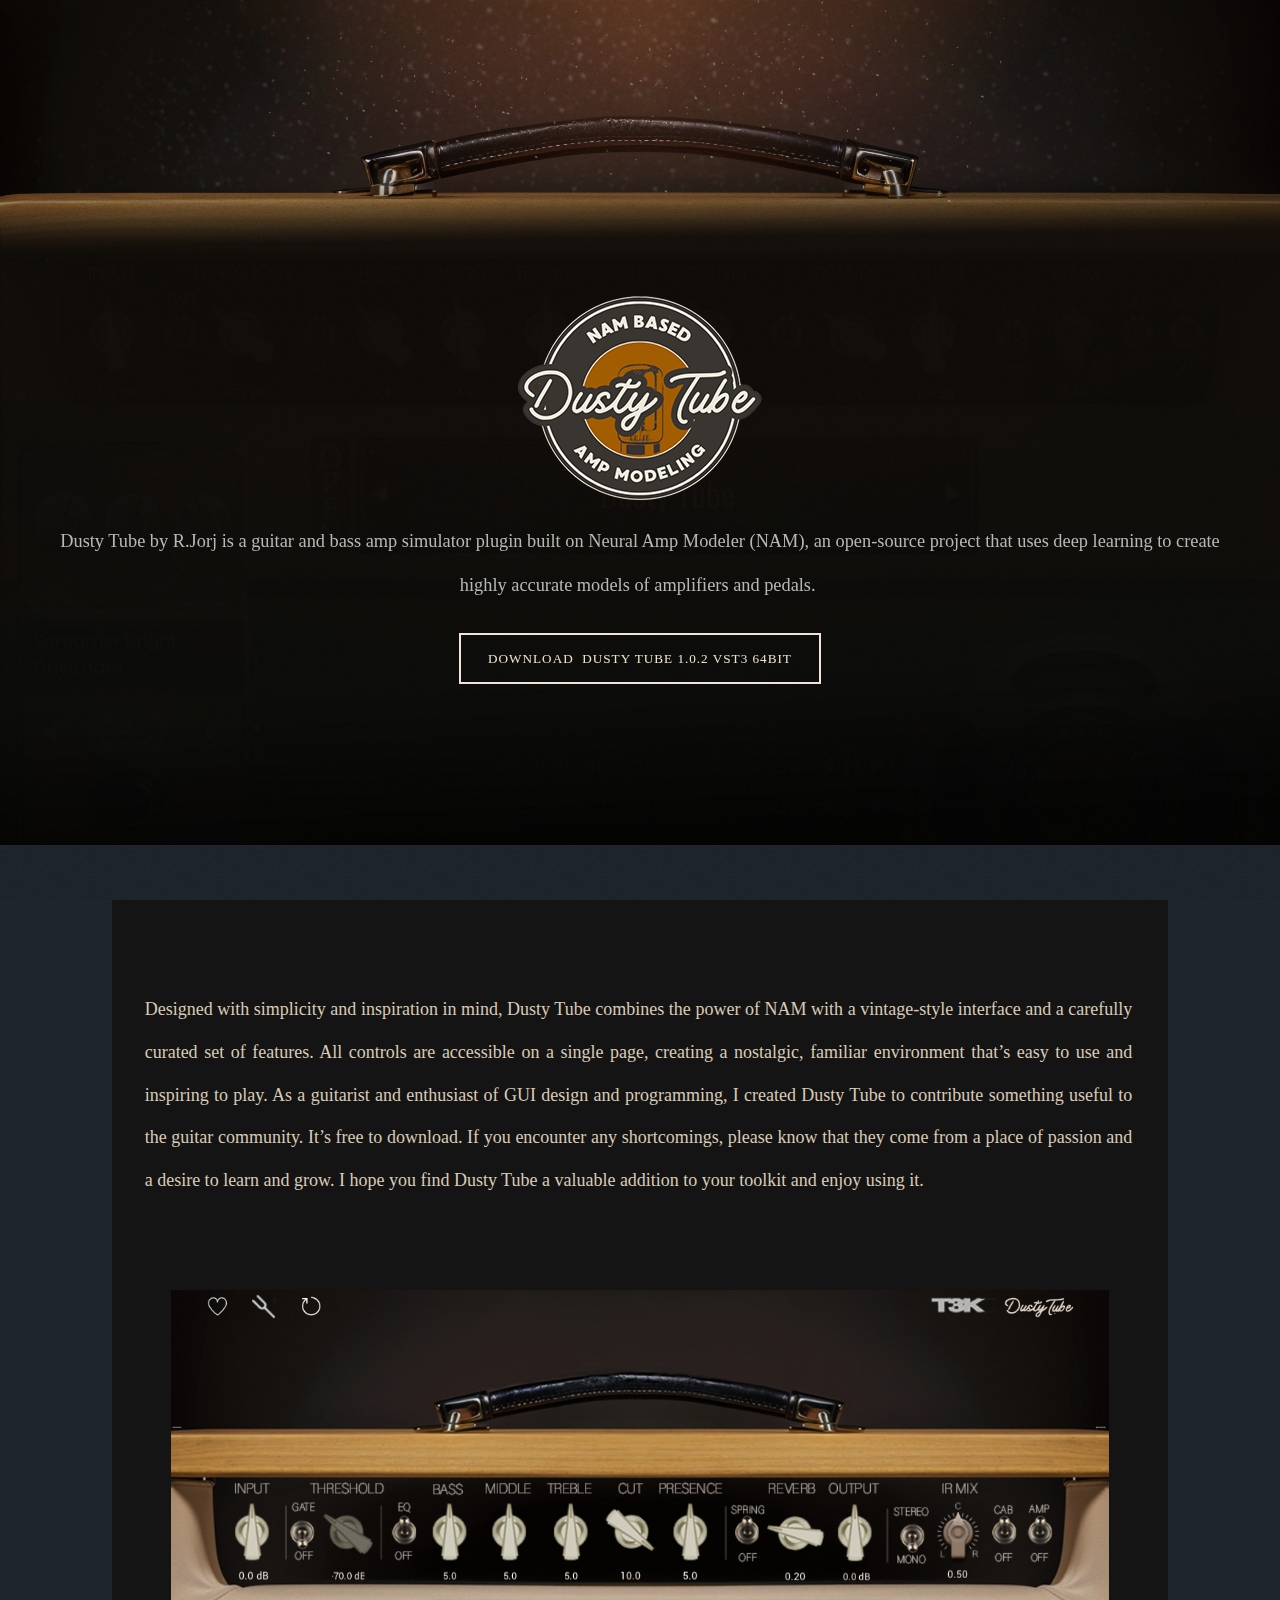
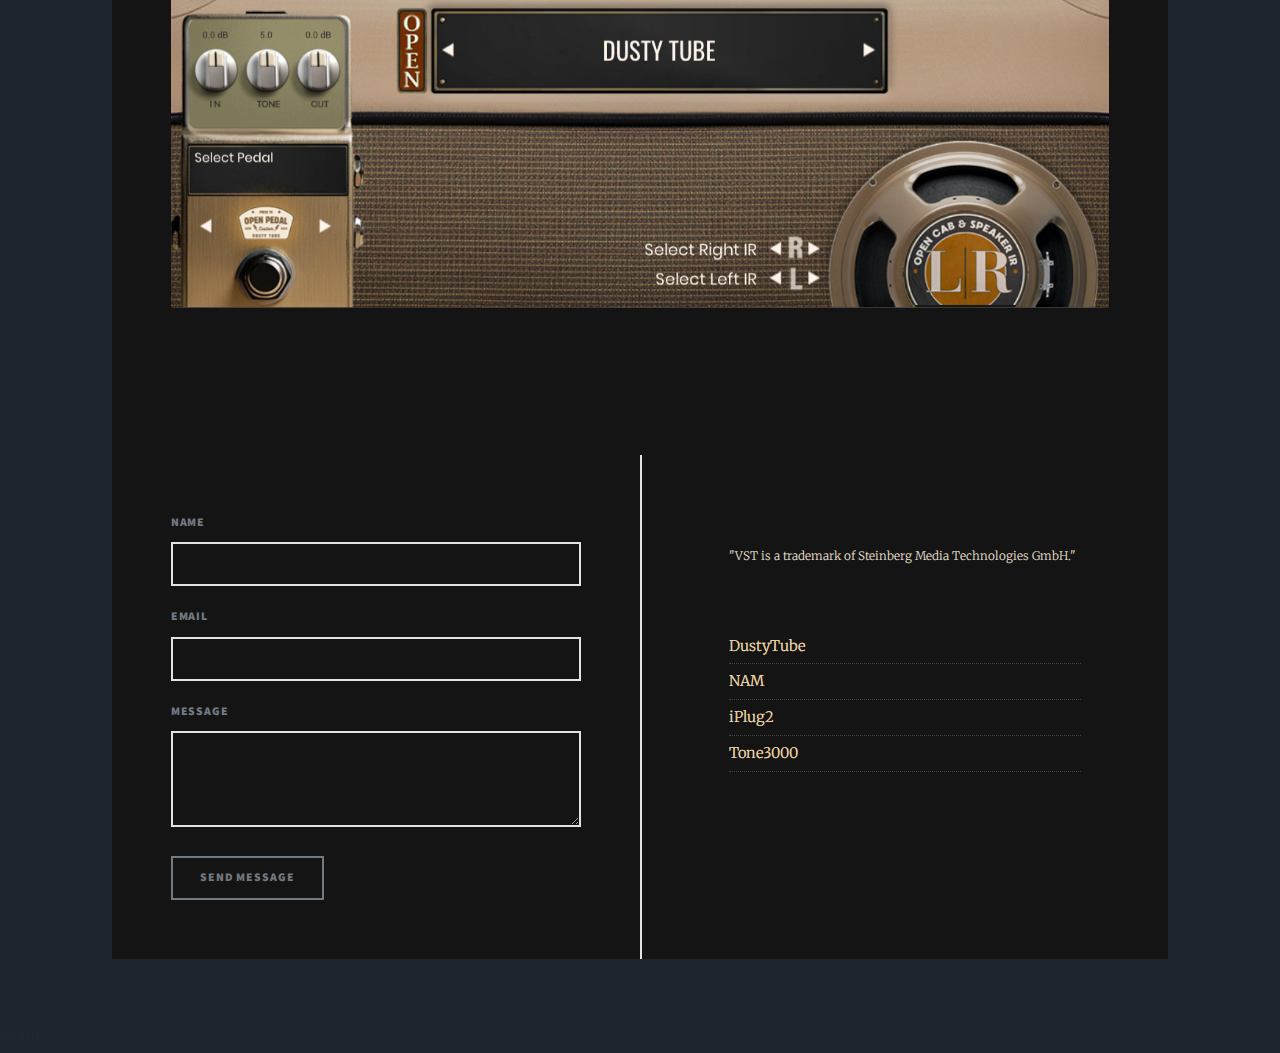
==== index.html @ 81ed1538 "Update index.html" ====
<!DOCTYPE HTML>
<!--

-->
<html>
	<head>
		<meta name="google-site-verification" content="SIA-Rv7tbS21BJ7qBrJNgnbswDQqy1Cfn2cBtKbOjzA" />
		<meta name="description" content="Dusty Tube - Free guitar amp simulator VST plugin based on Neural Amp Modeler">
<meta name="keywords" content="free vst plugin, guitar amp simulator, neural amp modeler, dusty tube">
    <meta http-equiv="X-UA-Compatible" content="IE=edge">
    <title>Dusty Tube</title>
    <meta charset="utf-8" />
		<meta name="viewport" content="width=device-width, initial-scale=1, user-scalable=no" />
		<link rel="stylesheet" href="assets/css/main.css" />
	<noscript><link rel="stylesheet" href="assets/css/noscript.css" />
	<link href="css/bootstrap-4.4.1.css" rel="stylesheet" type="text/css">
	</noscript>
	</head>
	<body class="is-preload">

		<!-- Wrapper -->
			<div id="wrapper" class="fade-in">

				<!-- Intro -->
			  
		      
	          
	          <div id="intro">
		        <img src="images/Dusty_Tube_Icon@0.5x.png" width="250" height="250" alt=""/>
		        <p>Dusty Tube by R.Jorj is a guitar and bass amp simulator plugin built on Neural Amp Modeler (NAM), an open-source project that uses deep learning to create highly accurate models of amplifiers and pedals.&nbsp;</p>
		        <p> <a href="https://dustyplugins.github.io/DustyTube/download/DustyTube_1.0.2_VST3_64bit.zip" class="button large">download&nbsp; Dusty tube  1.0.2 vst3 64bit</a></p>
		        <p>&nbsp;</p>
<ul class="actions">
	  <li></li>
			    </ul>
			  </div>

				<!-- Header -->
					<header id="header">
					  <p>&nbsp; </p>
					  <p>&nbsp;</p>
                    </header>

				<!-- Nav -->
				<!-- Main -->
			  <div id="main">

						<!-- Featured Post -->
				<article class="post featured">
				  <header class="major">
<p>Designed with simplicity and inspiration in mind, Dusty Tube combines the power of NAM with a vintage-style interface and a carefully curated set of features. All controls are accessible on a single page, creating a nostalgic, familiar environment that’s easy to use and inspiring to play. As a guitarist and enthusiast of GUI design and programming, I created Dusty Tube to contribute something useful to the guitar community. It’s free to download. If you encounter any shortcomings, please know that they come from a place of passion and a desire to learn and grow. I hope you find Dusty Tube a valuable addition to your toolkit and enjoy using it.&nbsp;</p>
<div class="row">
  <div class="col-lg-6"> </div>
  <div class="col-lg-6"></div>
</div>
				  </header>
<img src="images/dustydefualt.jpg" 
     alt="Dusty Tube Plugin GUI" 
     class="image main"
     onclick="return false;">
				  <ul class="actions special">
					<li></li>
				  </ul>
				</article>

						<!-- Posts -->
			    
				<!-- Footer -->
			  </div>

				<!-- Footer -->
					<footer id="footer">
						<section>
							<form method="post" action="https://formsubmit.co/dustytube.plugin@gmail.com
">
								  <!-- Hidden fields for FormSubmit -->
  								<input type="hidden" name="_next" value="https://dustyplugins.github.io/DustyTube/thank-you.html">
 								 <input type="hidden" name="_subject" value="New Dusty Tube Message">
  <!-- Your form fields -->
								<div class="fields">
									<div class="field">
										<label for="name">Name</label>
										 <input type="text" name="name" required>
									</div>
									<div class="field">
										<label for="email">Email</label>
										<input type="email" name="email" required>
									</div>
									<div class="field">
										<label for="message">Message</label>
										<textarea name="message"></textarea>
									</div>
								</div>
								<ul class="actions">
									<li><button type="submit">Send Message</button></li>
								</ul>
							</form>
						</section>
<section class="split contact">
	  <p>"VST is a trademark of Steinberg Media Technologies GmbH."</p>
	  <table width="200" border="1">
						    <tbody>
						      <tr> </tr>
						      <tr> </tr>
						      <tr> </tr>
						      <tr> </tr>
					        </tbody>
      </table>
						  <main></main>
						  <a href="https://dustyplugins.github.io/DustyTube/">DustyTube&nbsp;</a><a href="https://github.com/sdatkinson/NeuralAmpModelerPlugin.git">NAM&nbsp;</a><a href="https://github.com/iPlug2/iPlug2.git">iPlug2&nbsp;</a><a href="https://www.tone3000.com/">Tone3000&nbsp;</a>
<!-- 						  <section>"VST is a trademark of Steinberg Media Technologies GmbH." -->
<ul class="icons alt">
<!-- 	      <li><a href="#" class="icon brands alt fa-facebook-f"><span class="label">Facebook</span></a></li>
	      <li><a href="#" class="icon brands alt fa-instagram"><span class="label">Instagram</span></a></li> -->
<!-- 						      <li><a href="#" class="icon brands alt fa-github"><span class="label">GitHub</span></a></li> -->
					        </ul>
					      </section>
<!--					  </section>-->
              </footer>
<footer> </footer>

				<!-- Copyright -->
					<div id="copyright"> </div>

	</div>

		<!-- Scripts -->
			<script src="assets/js/jquery.min.js"></script>
			<script src="assets/js/jquery.scrollex.min.js"></script>
			<script src="assets/js/jquery.scrolly.min.js"></script>
			<script src="assets/js/browser.min.js"></script>
			<script src="assets/js/breakpoints.min.js"></script>
			<script src="assets/js/util.js"></script>
			<script src="assets/js/main.js"></script>

	</body>
</html>
---- assets/css/main.css ----
@import url(fontawesome-all.min.css);
@import url("https://fonts.googleapis.com/css?family=Merriweather:300,700,300italic,700italic|Source+Sans+Pro:900");


html, body, div, span, applet, object,
iframe, h1, h2, h3, h4, h5, h6, p, blockquote,
pre, a, abbr, acronym, address, big, cite,
code, del, dfn, em, img, ins, kbd, q, s, samp,
small, strike, strong, sub, sup, tt, var, b,
u, i, center, dl, dt, dd, ol, ul, li, fieldset,
form, label, legend, table, caption, tbody,
tfoot, thead, tr, th, td, article, aside,
canvas, details, embed, figure, figcaption,
footer, header, hgroup, menu, nav, output, ruby,
section, summary, time, mark, audio, video {
    margin: 0;
    padding-top: 0px;
    padding-right: 0px;
    padding-left: 0px;
    padding-bottom: 0px;
    border: 0;
    font-size: 100%;
    font: inherit;
    vertical-align: baseline;
}

article, aside, details, figcaption, figure,
footer, header, hgroup, menu, nav, section {
	display: block;}

body {
	line-height: 1;
}

ol, ul {
	list-style: none;
}

blockquote, q {
	quotes: none;
}

	blockquote:before, blockquote:after, q:before, q:after {
		content: '';
		content: none;
	}

table {
	border-collapse: collapse;
	border-spacing: 0;
}

body {
	-webkit-text-size-adjust: none;
}

mark {
	background-color: transparent;
	color: inherit;
}

input::-moz-focus-inner {
	border: 0;
	padding: 0;
}

input, select, textarea {
	-moz-appearance: none;
	-webkit-appearance: none;
	-ms-appearance: none;
	appearance: none;
}

/* Basic */

	@-ms-viewport {
		width: device-width;
	}

	body {
		-ms-overflow-style: scrollbar;
	}

	@media screen and (max-width: 480px) {

	}

	html {
		box-sizing: border-box;
	}

	*, *:before, *:after {
		box-sizing: inherit;
	}

	body {
		background-color: #1e252d;
	}

		body.is-preload *, body.is-preload *:before, body.is-preload *:after {
			-moz-animation: none !important;
			-webkit-animation: none !important;
			-ms-animation: none !important;
			animation: none !important;
			-moz-transition: none !important;
			-webkit-transition: none !important;
			-ms-transition: none !important;
			transition: none !important;
		}

/* Type */

	html {
		font-size: 16pt;
	}

		@media screen and (max-width: 1680px) {

			html {
				font-size: 12pt;
			}

		}

		@media screen and (max-width: 1280px) {

			html {
				font-size: 11pt;
			}

		}

		@media screen and (max-width: 360px) {

			html {
				font-size: 10pt;
			}

		}

	body {
		color: #212931;
	}

	body, input, select, textarea {
		font-family: "Merriweather", Georgia, serif;
		font-weight: 300;
		font-size: 1rem;
		line-height: 2.375;
	}

	a {
		-moz-transition: color 0.2s ease-in-out, background-color 0.2s ease-in-out, border-color 0.2s ease-in-out, box-shadow 0.2s ease-in-out;
		-webkit-transition: color 0.2s ease-in-out, background-color 0.2s ease-in-out, border-color 0.2s ease-in-out, box-shadow 0.2s ease-in-out;
		-ms-transition: color 0.2s ease-in-out, background-color 0.2s ease-in-out, border-color 0.2s ease-in-out, box-shadow 0.2s ease-in-out;
		transition: color 0.2s ease-in-out, background-color 0.2s ease-in-out, border-color 0.2s ease-in-out, box-shadow 0.2s ease-in-out;
		border-bottom: dotted 1px;
		text-decoration: none;
	}

		a:hover {
			border-bottom-color: transparent;
		}

	strong, b {
		font-weight: 600;
	}

	em, i {
		font-style: italic;
	}

	p {
    text-align: justify;
    margin: 0 0 2rem 0;
    color: #EDE1D5;
	}

	h1, h2, h3, h4, h5, h6 {
		font-family: "Source Sans Pro", Helvetica, sans-serif;
		font-weight: 900;
		line-height: 1.5;
		letter-spacing: 0.075em;
		text-transform: uppercase;
		margin: 0 0 1rem 0;
	}

		h1 a, h2 a, h3 a, h4 a, h5 a, h6 a {
			border-bottom: 0;
			color: inherit;
			text-decoration: none;
		}

	h1 {
		font-size: 4rem;
		line-height: 1.1;
		margin: 0 0 2rem 0;
	}

	h2 {
		font-size: 1.75rem;
		line-height: 1.3;
		margin: 0 0 1.5rem 0;
	}

	h3 {
		font-size: 1.25rem;
		margin: 0 0 1.5rem 0;
	}

	h4 {
		font-size: 1rem;
	}

	h5 {
		font-size: 0.9rem;
	}

	h6 {
		font-size: 0.8rem;
	}

	sub {
		font-size: 0.8rem;
		position: relative;
		top: 0.5rem;
	}

	sup {
		font-size: 0.8rem;
		position: relative;
		top: -0.5rem;
	}

	blockquote {
		border-left: solid 4px;
		font-style: italic;
		margin: 0 0 2rem 0;
		padding: 0.5rem 0 0.5rem 2rem;
	}

	code {
		border: solid 2px;
		font-family: "Courier New", monospace;
		font-size: 0.9rem;
		margin: 0 0.25rem;
		padding: 0.25rem 0.65rem;
	}

	pre {
		-webkit-overflow-scrolling: touch;
		font-family: "Courier New", monospace;
		font-size: 0.9rem;
		margin: 0 0 2rem 0;
	}

		pre code {
			display: block;
			line-height: 1.75;
			padding: 1rem 1.5rem;
			overflow-x: auto;
		}

	hr {
		border: 0;
		border-bottom: solid 2px;
		margin: 3rem 0;
	}

		hr.major {
			margin: 5rem 0;
		}

	.align-left {
		text-align: left;
	}

	.align-center {
		text-align: center;
	}

	.align-right {
		text-align: right;
	}

	input, select, textarea {
		color: #212931;
	}

	a {
		color: #212931;
		border-bottom-color: rgba(33, 41, 49, 0.5);
	}

		a:hover {
    border-bottom-color: transparent;
    color: #AEBC66 !important;
		}

	strong, b {
		color: #212931;
	}

	h1, h2, h3, h4, h5, h6 {
		color: #212931;
	}

	blockquote {
		border-left-color: #eeeeee;
	}

	code {
		background: rgba(220, 220, 220, 0.25);
		border-color: #eeeeee;
	}

	hr {
		border-bottom-color: #eeeeee;
	}

/* Row */

	.row {
		display: flex;
		flex-wrap: wrap;
		box-sizing: border-box;
		align-items: stretch;
	}

		.row > * {
			box-sizing: border-box;
		}

		.row.gtr-uniform > * > :last-child {
			margin-bottom: 0;
		}

		.row.aln-left {
			justify-content: flex-start;
		}

		.row.aln-center {
			justify-content: center;
		}

		.row.aln-right {
			justify-content: flex-end;
		}

		.row.aln-top {
			align-items: flex-start;
		}

		.row.aln-middle {
			align-items: center;
		}

		.row.aln-bottom {
			align-items: flex-end;
		}

		.row > .imp {
			order: -1;
		}

		.row > .col-1 {
			width: 8.33333%;
		}

		.row > .off-1 {
			margin-left: 8.33333%;
		}

		.row > .col-2 {
			width: 16.66667%;
		}

		.row > .off-2 {
			margin-left: 16.66667%;
		}

		.row > .col-3 {
			width: 25%;
		}

		.row > .off-3 {
			margin-left: 25%;
		}

		.row > .col-4 {
			width: 33.33333%;
		}

		.row > .off-4 {
			margin-left: 33.33333%;
		}

		.row > .col-5 {
			width: 41.66667%;
		}

		.row > .off-5 {
			margin-left: 41.66667%;
		}

		.row > .col-6 {
			width: 50%;
		}

		.row > .off-6 {
			margin-left: 50%;
		}

		.row > .col-7 {
			width: 58.33333%;
		}

		.row > .off-7 {
			margin-left: 58.33333%;
		}

		.row > .col-8 {
			width: 66.66667%;
		}

		.row > .off-8 {
			margin-left: 66.66667%;
		}

		.row > .col-9 {
			width: 75%;
		}

		.row > .off-9 {
			margin-left: 75%;
		}

		.row > .col-10 {
			width: 83.33333%;
		}

		.row > .off-10 {
			margin-left: 83.33333%;
		}

		.row > .col-11 {
			width: 91.66667%;
		}

		.row > .off-11 {
			margin-left: 91.66667%;
		}

		.row > .col-12 {
			width: 100%;
		}

		.row > .off-12 {
			margin-left: 100%;
		}

		.row.gtr-0 {
			margin-top: 0;
			margin-left: 0rem;
		}

			.row.gtr-0 > * {
				padding: 0 0 0 0rem;
			}

			.row.gtr-0.gtr-uniform {
				margin-top: 0rem;
			}

				.row.gtr-0.gtr-uniform > * {
					padding-top: 0rem;
				}

		.row.gtr-25 {
			margin-top: 0;
			margin-left: -0.375rem;
		}

			.row.gtr-25 > * {
				padding: 0 0 0 0.375rem;
			}

			.row.gtr-25.gtr-uniform {
				margin-top: -0.375rem;
			}

				.row.gtr-25.gtr-uniform > * {
					padding-top: 0.375rem;
				}

		.row.gtr-50 {
			margin-top: 0;
			margin-left: -0.75rem;
		}

			.row.gtr-50 > * {
				padding: 0 0 0 0.75rem;
			}

			.row.gtr-50.gtr-uniform {
				margin-top: -0.75rem;
			}

				.row.gtr-50.gtr-uniform > * {
					padding-top: 0.75rem;
				}

		.row {
			margin-top: 0;
			margin-left: -1.5rem;
		}

			.row > * {
				padding: 0 0 0 1.5rem;
			}

			.row.gtr-uniform {
				margin-top: -1.5rem;
			}

				.row.gtr-uniform > * {
					padding-top: 1.5rem;
				}

		.row.gtr-150 {
			margin-top: 0;
			margin-left: -2.25rem;
		}

			.row.gtr-150 > * {
				padding: 0 0 0 2.25rem;
			}

			.row.gtr-150.gtr-uniform {
				margin-top: -2.25rem;
			}

				.row.gtr-150.gtr-uniform > * {
					padding-top: 2.25rem;
				}

		.row.gtr-200 {
			margin-top: 0;
			margin-left: -3rem;
		}

			.row.gtr-200 > * {
				padding: 0 0 0 3rem;
			}

			.row.gtr-200.gtr-uniform {
				margin-top: -3rem;
			}

				.row.gtr-200.gtr-uniform > * {
					padding-top: 3rem;
				}

		@media screen and (max-width: 1680px) {

			.row {
				display: flex;
				flex-wrap: wrap;
				box-sizing: border-box;
				align-items: stretch;
			}

				.row > * {
					box-sizing: border-box;
				}

				.row.gtr-uniform > * > :last-child {
					margin-bottom: 0;
				}

				.row.aln-left {
					justify-content: flex-start;
				}

				.row.aln-center {
					justify-content: center;
				}

				.row.aln-right {
					justify-content: flex-end;
				}

				.row.aln-top {
					align-items: flex-start;
				}

				.row.aln-middle {
					align-items: center;
				}

				.row.aln-bottom {
					align-items: flex-end;
				}

				.row > .imp-xlarge {
					order: -1;
				}

				.row > .col-1-xlarge {
					width: 8.33333%;
				}

				.row > .off-1-xlarge {
					margin-left: 8.33333%;
				}

				.row > .col-2-xlarge {
					width: 16.66667%;
				}

				.row > .off-2-xlarge {
					margin-left: 16.66667%;
				}

				.row > .col-3-xlarge {
					width: 25%;
				}

				.row > .off-3-xlarge {
					margin-left: 25%;
				}

				.row > .col-4-xlarge {
					width: 33.33333%;
				}

				.row > .off-4-xlarge {
					margin-left: 33.33333%;
				}

				.row > .col-5-xlarge {
					width: 41.66667%;
				}

				.row > .off-5-xlarge {
					margin-left: 41.66667%;
				}

				.row > .col-6-xlarge {
					width: 50%;
				}

				.row > .off-6-xlarge {
					margin-left: 50%;
				}

				.row > .col-7-xlarge {
					width: 58.33333%;
				}

				.row > .off-7-xlarge {
					margin-left: 58.33333%;
				}

				.row > .col-8-xlarge {
					width: 66.66667%;
				}

				.row > .off-8-xlarge {
					margin-left: 66.66667%;
				}

				.row > .col-9-xlarge {
					width: 75%;
				}

				.row > .off-9-xlarge {
					margin-left: 75%;
				}

				.row > .col-10-xlarge {
					width: 83.33333%;
				}

				.row > .off-10-xlarge {
					margin-left: 83.33333%;
				}

				.row > .col-11-xlarge {
					width: 91.66667%;
				}

				.row > .off-11-xlarge {
					margin-left: 91.66667%;
				}

				.row > .col-12-xlarge {
					width: 100%;
				}

				.row > .off-12-xlarge {
					margin-left: 100%;
				}

				.row.gtr-0 {
					margin-top: 0;
					margin-left: 0rem;
				}

					.row.gtr-0 > * {
						padding: 0 0 0 0rem;
					}

					.row.gtr-0.gtr-uniform {
						margin-top: 0rem;
					}

						.row.gtr-0.gtr-uniform > * {
							padding-top: 0rem;
						}

				.row.gtr-25 {
					margin-top: 0;
					margin-left: -0.375rem;
				}

					.row.gtr-25 > * {
						padding: 0 0 0 0.375rem;
					}

					.row.gtr-25.gtr-uniform {
						margin-top: -0.375rem;
					}

						.row.gtr-25.gtr-uniform > * {
							padding-top: 0.375rem;
						}

				.row.gtr-50 {
					margin-top: 0;
					margin-left: -0.75rem;
				}

					.row.gtr-50 > * {
						padding: 0 0 0 0.75rem;
					}

					.row.gtr-50.gtr-uniform {
						margin-top: -0.75rem;
					}

						.row.gtr-50.gtr-uniform > * {
							padding-top: 0.75rem;
						}

				.row {
					margin-top: 0;
					margin-left: -1.5rem;
				}

					.row > * {
						padding: 0 0 0 1.5rem;
					}

					.row.gtr-uniform {
						margin-top: -1.5rem;
					}

						.row.gtr-uniform > * {
							padding-top: 1.5rem;
						}

				.row.gtr-150 {
					margin-top: 0;
					margin-left: -2.25rem;
				}

					.row.gtr-150 > * {
						padding: 0 0 0 2.25rem;
					}

					.row.gtr-150.gtr-uniform {
						margin-top: -2.25rem;
					}

						.row.gtr-150.gtr-uniform > * {
							padding-top: 2.25rem;
						}

				.row.gtr-200 {
					margin-top: 0;
					margin-left: -3rem;
				}

					.row.gtr-200 > * {
						padding: 0 0 0 3rem;
					}

					.row.gtr-200.gtr-uniform {
						margin-top: -3rem;
					}

						.row.gtr-200.gtr-uniform > * {
							padding-top: 3rem;
						}

		}

		@media screen and (max-width: 1280px) {

			.row {
				display: flex;
				flex-wrap: wrap;
				box-sizing: border-box;
				align-items: stretch;
			}

				.row > * {
					box-sizing: border-box;
				}

				.row.gtr-uniform > * > :last-child {
					margin-bottom: 0;
				}

				.row.aln-left {
					justify-content: flex-start;
				}

				.row.aln-center {
					justify-content: center;
				}

				.row.aln-right {
					justify-content: flex-end;
				}

				.row.aln-top {
					align-items: flex-start;
				}

				.row.aln-middle {
					align-items: center;
				}

				.row.aln-bottom {
					align-items: flex-end;
				}

				.row > .imp-large {
					order: -1;
				}

				.row > .col-1-large {
					width: 8.33333%;
				}

				.row > .off-1-large {
					margin-left: 8.33333%;
				}

				.row > .col-2-large {
					width: 16.66667%;
				}

				.row > .off-2-large {
					margin-left: 16.66667%;
				}

				.row > .col-3-large {
					width: 25%;
				}

				.row > .off-3-large {
					margin-left: 25%;
				}

				.row > .col-4-large {
					width: 33.33333%;
				}

				.row > .off-4-large {
					margin-left: 33.33333%;
				}

				.row > .col-5-large {
					width: 41.66667%;
				}

				.row > .off-5-large {
					margin-left: 41.66667%;
				}

				.row > .col-6-large {
					width: 50%;
				}

				.row > .off-6-large {
					margin-left: 50%;
				}

				.row > .col-7-large {
					width: 58.33333%;
				}

				.row > .off-7-large {
					margin-left: 58.33333%;
				}

				.row > .col-8-large {
					width: 66.66667%;
				}

				.row > .off-8-large {
					margin-left: 66.66667%;
				}

				.row > .col-9-large {
					width: 75%;
				}

				.row > .off-9-large {
					margin-left: 75%;
				}

				.row > .col-10-large {
					width: 83.33333%;
				}

				.row > .off-10-large {
					margin-left: 83.33333%;
				}

				.row > .col-11-large {
					width: 91.66667%;
				}

				.row > .off-11-large {
					margin-left: 91.66667%;
				}

				.row > .col-12-large {
					width: 100%;
				}

				.row > .off-12-large {
					margin-left: 100%;
				}

				.row.gtr-0 {
					margin-top: 0;
					margin-left: 0rem;
				}

					.row.gtr-0 > * {
						padding: 0 0 0 0rem;
					}

					.row.gtr-0.gtr-uniform {
						margin-top: 0rem;
					}

						.row.gtr-0.gtr-uniform > * {
							padding-top: 0rem;
						}

				.row.gtr-25 {
					margin-top: 0;
					margin-left: -0.375rem;
				}

					.row.gtr-25 > * {
						padding: 0 0 0 0.375rem;
					}

					.row.gtr-25.gtr-uniform {
						margin-top: -0.375rem;
					}

						.row.gtr-25.gtr-uniform > * {
							padding-top: 0.375rem;
						}

				.row.gtr-50 {
					margin-top: 0;
					margin-left: -0.75rem;
				}

					.row.gtr-50 > * {
						padding: 0 0 0 0.75rem;
					}

					.row.gtr-50.gtr-uniform {
						margin-top: -0.75rem;
					}

						.row.gtr-50.gtr-uniform > * {
							padding-top: 0.75rem;
						}

				.row {
					margin-top: 0;
					margin-left: -1.5rem;
				}

					.row > * {
						padding: 0 0 0 1.5rem;
					}

					.row.gtr-uniform {
						margin-top: -1.5rem;
					}

						.row.gtr-uniform > * {
							padding-top: 1.5rem;
						}

				.row.gtr-150 {
					margin-top: 0;
					margin-left: -2.25rem;
				}

					.row.gtr-150 > * {
						padding: 0 0 0 2.25rem;
					}

					.row.gtr-150.gtr-uniform {
						margin-top: -2.25rem;
					}

						.row.gtr-150.gtr-uniform > * {
							padding-top: 2.25rem;
						}

				.row.gtr-200 {
					margin-top: 0;
					margin-left: -3rem;
				}

					.row.gtr-200 > * {
						padding: 0 0 0 3rem;
					}

					.row.gtr-200.gtr-uniform {
						margin-top: -3rem;
					}

						.row.gtr-200.gtr-uniform > * {
							padding-top: 3rem;
						}

		}

		@media screen and (max-width: 980px) {

			.row {
				display: flex;
				flex-wrap: wrap;
				box-sizing: border-box;
				align-items: stretch;
			}

				.row > * {
					box-sizing: border-box;
				}

				.row.gtr-uniform > * > :last-child {
					margin-bottom: 0;
				}

				.row.aln-left {
					justify-content: flex-start;
				}

				.row.aln-center {
					justify-content: center;
				}

				.row.aln-right {
					justify-content: flex-end;
				}

				.row.aln-top {
					align-items: flex-start;
				}

				.row.aln-middle {
					align-items: center;
				}

				.row.aln-bottom {
					align-items: flex-end;
				}

				.row > .imp-medium {
					order: -1;
				}

				.row > .col-1-medium {
					width: 8.33333%;
				}

				.row > .off-1-medium {
					margin-left: 8.33333%;
				}

				.row > .col-2-medium {
					width: 16.66667%;
				}

				.row > .off-2-medium {
					margin-left: 16.66667%;
				}

				.row > .col-3-medium {
					width: 25%;
				}

				.row > .off-3-medium {
					margin-left: 25%;
				}

				.row > .col-4-medium {
					width: 33.33333%;
				}

				.row > .off-4-medium {
					margin-left: 33.33333%;
				}

				.row > .col-5-medium {
					width: 41.66667%;
				}

				.row > .off-5-medium {
					margin-left: 41.66667%;
				}

				.row > .col-6-medium {
					width: 50%;
				}

				.row > .off-6-medium {
					margin-left: 50%;
				}

				.row > .col-7-medium {
					width: 58.33333%;
				}

				.row > .off-7-medium {
					margin-left: 58.33333%;
				}

				.row > .col-8-medium {
					width: 66.66667%;
				}

				.row > .off-8-medium {
					margin-left: 66.66667%;
				}

				.row > .col-9-medium {
					width: 75%;
				}

				.row > .off-9-medium {
					margin-left: 75%;
				}

				.row > .col-10-medium {
					width: 83.33333%;
				}

				.row > .off-10-medium {
					margin-left: 83.33333%;
				}

				.row > .col-11-medium {
					width: 91.66667%;
				}

				.row > .off-11-medium {
					margin-left: 91.66667%;
				}

				.row > .col-12-medium {
					width: 100%;
				}

				.row > .off-12-medium {
					margin-left: 100%;
				}

				.row.gtr-0 {
					margin-top: 0;
					margin-left: 0rem;
				}

					.row.gtr-0 > * {
						padding: 0 0 0 0rem;
					}

					.row.gtr-0.gtr-uniform {
						margin-top: 0rem;
					}

						.row.gtr-0.gtr-uniform > * {
							padding-top: 0rem;
						}

				.row.gtr-25 {
					margin-top: 0;
					margin-left: -0.375rem;
				}

					.row.gtr-25 > * {
						padding: 0 0 0 0.375rem;
					}

					.row.gtr-25.gtr-uniform {
						margin-top: -0.375rem;
					}

						.row.gtr-25.gtr-uniform > * {
							padding-top: 0.375rem;
						}

				.row.gtr-50 {
					margin-top: 0;
					margin-left: -0.75rem;
				}

					.row.gtr-50 > * {
						padding: 0 0 0 0.75rem;
					}

					.row.gtr-50.gtr-uniform {
						margin-top: -0.75rem;
					}

						.row.gtr-50.gtr-uniform > * {
							padding-top: 0.75rem;
						}

				.row {
					margin-top: 0;
					margin-left: -1.5rem;
				}

					.row > * {
						padding: 0 0 0 1.5rem;
					}

					.row.gtr-uniform {
						margin-top: -1.5rem;
					}

						.row.gtr-uniform > * {
							padding-top: 1.5rem;
						}

				.row.gtr-150 {
					margin-top: 0;
					margin-left: -2.25rem;
				}

					.row.gtr-150 > * {
						padding: 0 0 0 2.25rem;
					}

					.row.gtr-150.gtr-uniform {
						margin-top: -2.25rem;
					}

						.row.gtr-150.gtr-uniform > * {
							padding-top: 2.25rem;
						}

				.row.gtr-200 {
					margin-top: 0;
					margin-left: -3rem;
				}

					.row.gtr-200 > * {
						padding: 0 0 0 3rem;
					}

					.row.gtr-200.gtr-uniform {
						margin-top: -3rem;
					}

						.row.gtr-200.gtr-uniform > * {
							padding-top: 3rem;
						}

		}

		@media screen and (max-width: 736px) {

			.row {
				display: flex;
				flex-wrap: wrap;
				box-sizing: border-box;
				align-items: stretch;
			}

				.row > * {
					box-sizing: border-box;
				}

				.row.gtr-uniform > * > :last-child {
					margin-bottom: 0;
				}

				.row.aln-left {
					justify-content: flex-start;
				}

				.row.aln-center {
					justify-content: center;
				}

				.row.aln-right {
					justify-content: flex-end;
				}

				.row.aln-top {
					align-items: flex-start;
				}

				.row.aln-middle {
					align-items: center;
				}

				.row.aln-bottom {
					align-items: flex-end;
				}

				.row > .imp-small {
					order: -1;
				}

				.row > .col-1-small {
					width: 8.33333%;
				}

				.row > .off-1-small {
					margin-left: 8.33333%;
				}

				.row > .col-2-small {
					width: 16.66667%;
				}

				.row > .off-2-small {
					margin-left: 16.66667%;
				}

				.row > .col-3-small {
					width: 25%;
				}

				.row > .off-3-small {
					margin-left: 25%;
				}

				.row > .col-4-small {
					width: 33.33333%;
				}

				.row > .off-4-small {
					margin-left: 33.33333%;
				}

				.row > .col-5-small {
					width: 41.66667%;
				}

				.row > .off-5-small {
					margin-left: 41.66667%;
				}

				.row > .col-6-small {
					width: 50%;
				}

				.row > .off-6-small {
					margin-left: 50%;
				}

				.row > .col-7-small {
					width: 58.33333%;
				}

				.row > .off-7-small {
					margin-left: 58.33333%;
				}

				.row > .col-8-small {
					width: 66.66667%;
				}

				.row > .off-8-small {
					margin-left: 66.66667%;
				}

				.row > .col-9-small {
					width: 75%;
				}

				.row > .off-9-small {
					margin-left: 75%;
				}

				.row > .col-10-small {
					width: 83.33333%;
				}

				.row > .off-10-small {
					margin-left: 83.33333%;
				}

				.row > .col-11-small {
					width: 91.66667%;
				}

				.row > .off-11-small {
					margin-left: 91.66667%;
				}

				.row > .col-12-small {
					width: 100%;
				}

				.row > .off-12-small {
					margin-left: 100%;
				}

				.row.gtr-0 {
					margin-top: 0;
					margin-left: 0rem;
				}

					.row.gtr-0 > * {
						padding: 0 0 0 0rem;
					}

					.row.gtr-0.gtr-uniform {
						margin-top: 0rem;
					}

						.row.gtr-0.gtr-uniform > * {
							padding-top: 0rem;
						}

				.row.gtr-25 {
					margin-top: 0;
					margin-left: -0.375rem;
				}

					.row.gtr-25 > * {
						padding: 0 0 0 0.375rem;
					}

					.row.gtr-25.gtr-uniform {
						margin-top: -0.375rem;
					}

						.row.gtr-25.gtr-uniform > * {
							padding-top: 0.375rem;
						}

				.row.gtr-50 {
					margin-top: 0;
					margin-left: -0.75rem;
				}

					.row.gtr-50 > * {
						padding: 0 0 0 0.75rem;
					}

					.row.gtr-50.gtr-uniform {
						margin-top: -0.75rem;
					}

						.row.gtr-50.gtr-uniform > * {
							padding-top: 0.75rem;
						}

				.row {
					margin-top: 0;
					margin-left: -1.5rem;
				}

					.row > * {
						padding: 0 0 0 1.5rem;
					}

					.row.gtr-uniform {
						margin-top: -1.5rem;
					}

						.row.gtr-uniform > * {
							padding-top: 1.5rem;
						}

				.row.gtr-150 {
					margin-top: 0;
					margin-left: -2.25rem;
				}

					.row.gtr-150 > * {
						padding: 0 0 0 2.25rem;
					}

					.row.gtr-150.gtr-uniform {
						margin-top: -2.25rem;
					}

						.row.gtr-150.gtr-uniform > * {
							padding-top: 2.25rem;
						}

				.row.gtr-200 {
					margin-top: 0;
					margin-left: -3rem;
				}

					.row.gtr-200 > * {
						padding: 0 0 0 3rem;
					}

					.row.gtr-200.gtr-uniform {
						margin-top: -3rem;
					}

						.row.gtr-200.gtr-uniform > * {
							padding-top: 3rem;
						}

		}

		@media screen and (max-width: 480px) {

			.row {
				display: flex;
				flex-wrap: wrap;
				box-sizing: border-box;
				align-items: stretch;
			}

				.row > * {
					box-sizing: border-box;
				}

				.row.gtr-uniform > * > :last-child {
					margin-bottom: 0;
				}

				.row.aln-left {
					justify-content: flex-start;
				}

				.row.aln-center {
					justify-content: center;
				}

				.row.aln-right {
					justify-content: flex-end;
				}

				.row.aln-top {
					align-items: flex-start;
				}

				.row.aln-middle {
					align-items: center;
				}

				.row.aln-bottom {
					align-items: flex-end;
				}

				.row > .imp-xsmall {
					order: -1;
				}

				.row > .col-1-xsmall {
					width: 8.33333%;
				}

				.row > .off-1-xsmall {
					margin-left: 8.33333%;
				}

				.row > .col-2-xsmall {
					width: 16.66667%;
				}

				.row > .off-2-xsmall {
					margin-left: 16.66667%;
				}

				.row > .col-3-xsmall {
					width: 25%;
				}

				.row > .off-3-xsmall {
					margin-left: 25%;
				}

				.row > .col-4-xsmall {
					width: 33.33333%;
				}

				.row > .off-4-xsmall {
					margin-left: 33.33333%;
				}

				.row > .col-5-xsmall {
					width: 41.66667%;
				}

				.row > .off-5-xsmall {
					margin-left: 41.66667%;
				}

				.row > .col-6-xsmall {
					width: 50%;
				}

				.row > .off-6-xsmall {
					margin-left: 50%;
				}

				.row > .col-7-xsmall {
					width: 58.33333%;
				}

				.row > .off-7-xsmall {
					margin-left: 58.33333%;
				}

				.row > .col-8-xsmall {
					width: 66.66667%;
				}

				.row > .off-8-xsmall {
					margin-left: 66.66667%;
				}

				.row > .col-9-xsmall {
					width: 75%;
				}

				.row > .off-9-xsmall {
					margin-left: 75%;
				}

				.row > .col-10-xsmall {
					width: 83.33333%;
				}

				.row > .off-10-xsmall {
					margin-left: 83.33333%;
				}

				.row > .col-11-xsmall {
					width: 91.66667%;
				}

				.row > .off-11-xsmall {
					margin-left: 91.66667%;
				}

				.row > .col-12-xsmall {
					width: 100%;
				}

				.row > .off-12-xsmall {
					margin-left: 100%;
				}

				.row.gtr-0 {
					margin-top: 0;
					margin-left: 0rem;
				}

					.row.gtr-0 > * {
						padding: 0 0 0 0rem;
					}

					.row.gtr-0.gtr-uniform {
						margin-top: 0rem;
					}

						.row.gtr-0.gtr-uniform > * {
							padding-top: 0rem;
						}

				.row.gtr-25 {
					margin-top: 0;
					margin-left: -0.375rem;
				}

					.row.gtr-25 > * {
						padding: 0 0 0 0.375rem;
					}

					.row.gtr-25.gtr-uniform {
						margin-top: -0.375rem;
					}

						.row.gtr-25.gtr-uniform > * {
							padding-top: 0.375rem;
						}

				.row.gtr-50 {
					margin-top: 0;
					margin-left: -0.75rem;
				}

					.row.gtr-50 > * {
						padding: 0 0 0 0.75rem;
					}

					.row.gtr-50.gtr-uniform {
						margin-top: -0.75rem;
					}

						.row.gtr-50.gtr-uniform > * {
							padding-top: 0.75rem;
						}

				.row {
					margin-top: 0;
					margin-left: -1.5rem;
				}

					.row > * {
						padding: 0 0 0 1.5rem;
					}

					.row.gtr-uniform {
						margin-top: -1.5rem;
					}

						.row.gtr-uniform > * {
							padding-top: 1.5rem;
						}

				.row.gtr-150 {
					margin-top: 0;
					margin-left: -2.25rem;
				}

					.row.gtr-150 > * {
						padding: 0 0 0 2.25rem;
					}

					.row.gtr-150.gtr-uniform {
						margin-top: -2.25rem;
					}

						.row.gtr-150.gtr-uniform > * {
							padding-top: 2.25rem;
						}

				.row.gtr-200 {
					margin-top: 0;
					margin-left: -3rem;
				}

					.row.gtr-200 > * {
						padding: 0 0 0 3rem;
					}

					.row.gtr-200.gtr-uniform {
						margin-top: -3rem;
					}

						.row.gtr-200.gtr-uniform > * {
							padding-top: 3rem;
						}

		}

		@media screen and (max-width: 360px) {

			.row {
				display: flex;
				flex-wrap: wrap;
				box-sizing: border-box;
				align-items: stretch;
			}

				.row > * {
					box-sizing: border-box;
				}

				.row.gtr-uniform > * > :last-child {
					margin-bottom: 0;
				}

				.row.aln-left {
					justify-content: flex-start;
				}

				.row.aln-center {
					justify-content: center;
				}

				.row.aln-right {
					justify-content: flex-end;
				}

				.row.aln-top {
					align-items: flex-start;
				}

				.row.aln-middle {
					align-items: center;
				}

				.row.aln-bottom {
					align-items: flex-end;
				}

				.row > .imp-xxsmall {
					order: -1;
				}

				.row > .col-1-xxsmall {
					width: 8.33333%;
				}

				.row > .off-1-xxsmall {
					margin-left: 8.33333%;
				}

				.row > .col-2-xxsmall {
					width: 16.66667%;
				}

				.row > .off-2-xxsmall {
					margin-left: 16.66667%;
				}

				.row > .col-3-xxsmall {
					width: 25%;
				}

				.row > .off-3-xxsmall {
					margin-left: 25%;
				}

				.row > .col-4-xxsmall {
					width: 33.33333%;
				}

				.row > .off-4-xxsmall {
					margin-left: 33.33333%;
				}

				.row > .col-5-xxsmall {
					width: 41.66667%;
				}

				.row > .off-5-xxsmall {
					margin-left: 41.66667%;
				}

				.row > .col-6-xxsmall {
					width: 50%;
				}

				.row > .off-6-xxsmall {
					margin-left: 50%;
				}

				.row > .col-7-xxsmall {
					width: 58.33333%;
				}

				.row > .off-7-xxsmall {
					margin-left: 58.33333%;
				}

				.row > .col-8-xxsmall {
					width: 66.66667%;
				}

				.row > .off-8-xxsmall {
					margin-left: 66.66667%;
				}

				.row > .col-9-xxsmall {
					width: 75%;
				}

				.row > .off-9-xxsmall {
					margin-left: 75%;
				}

				.row > .col-10-xxsmall {
					width: 83.33333%;
				}

				.row > .off-10-xxsmall {
					margin-left: 83.33333%;
				}

				.row > .col-11-xxsmall {
					width: 91.66667%;
				}

				.row > .off-11-xxsmall {
					margin-left: 91.66667%;
				}

				.row > .col-12-xxsmall {
					width: 100%;
				}

				.row > .off-12-xxsmall {
					margin-left: 100%;
				}

				.row.gtr-0 {
					margin-top: 0;
					margin-left: 0rem;
				}

					.row.gtr-0 > * {
						padding: 0 0 0 0rem;
					}

					.row.gtr-0.gtr-uniform {
						margin-top: 0rem;
					}

						.row.gtr-0.gtr-uniform > * {
							padding-top: 0rem;
						}

				.row.gtr-25 {
					margin-top: 0;
					margin-left: -0.375rem;
				}

					.row.gtr-25 > * {
						padding: 0 0 0 0.375rem;
					}

					.row.gtr-25.gtr-uniform {
						margin-top: -0.375rem;
					}

						.row.gtr-25.gtr-uniform > * {
							padding-top: 0.375rem;
						}

				.row.gtr-50 {
					margin-top: 0;
					margin-left: -0.75rem;
				}

					.row.gtr-50 > * {
						padding: 0 0 0 0.75rem;
					}

					.row.gtr-50.gtr-uniform {
						margin-top: -0.75rem;
					}

						.row.gtr-50.gtr-uniform > * {
							padding-top: 0.75rem;
						}

				.row {
					margin-top: 0;
					margin-left: -1.5rem;
				}

					.row > * {
						padding: 0 0 0 1.5rem;
					}

					.row.gtr-uniform {
						margin-top: -1.5rem;
					}

						.row.gtr-uniform > * {
							padding-top: 1.5rem;
						}

				.row.gtr-150 {
					margin-top: 0;
					margin-left: -2.25rem;
				}

					.row.gtr-150 > * {
						padding: 0 0 0 2.25rem;
					}

					.row.gtr-150.gtr-uniform {
						margin-top: -2.25rem;
					}

						.row.gtr-150.gtr-uniform > * {
							padding-top: 2.25rem;
						}

				.row.gtr-200 {
					margin-top: 0;
					margin-left: -3rem;
				}

					.row.gtr-200 > * {
						padding: 0 0 0 3rem;
					}

					.row.gtr-200.gtr-uniform {
						margin-top: -3rem;
					}

						.row.gtr-200.gtr-uniform > * {
							padding-top: 3rem;
						}

		}

/* Box */

	.box {
		border: solid 2px;
		margin-bottom: 2rem;
		padding: 1.5rem;
	}

		.box > :last-child,
		.box > :last-child > :last-child,
		.box > :last-child > :last-child > :last-child {
			margin-bottom: 0;
		}

		.box.alt {
			border: 0;
			border-radius: 0;
			padding: 0;
		}

	.box {
		border-color: #eeeeee;
	}

/* Button */

	input[type="submit"],
	input[type="reset"],
	input[type="button"],
	button,
	.button {
    -moz-appearance: none;
    -webkit-appearance: none;
    -ms-appearance: none;
    appearance: none;
    -moz-transition: background-color 0.2s ease-in-out, box-shadow 0.2s ease-in-out, color 0.2s ease-in-out;
    -webkit-transition: background-color 0.2s ease-in-out, box-shadow 0.2s ease-in-out, color 0.2s ease-in-out;
    -ms-transition: background-color 0.2s ease-in-out, box-shadow 0.2s ease-in-out, color 0.2s ease-in-out;
    transition: background-color 0.2s ease-in-out, box-shadow 0.2s ease-in-out, color 0.2s ease-in-out;
    border: 0;
    cursor: pointer;
    display: inline-block;
    font-family: "Source Sans Pro", Helvetica, sans-serif;
    font-size: 0.8rem;
    font-weight: 900;
    letter-spacing: 0.075em;
    height: 3rem;
    line-height: 3rem;
    padding: 0 2rem;
    text-align: center;
    text-decoration: none;
    text-transform: uppercase;
    white-space: nowrap;
	}

		input[type="submit"].icon:before,
		input[type="reset"].icon:before,
		input[type="button"].icon:before,
		button.icon:before,
		.button.icon:before {
			margin-right: 0.5rem;
		}

		input[type="submit"].icon.solo,
		input[type="reset"].icon.solo,
		input[type="button"].icon.solo,
		button.icon.solo,
		.button.icon.solo {
			position: relative;
			width: 4rem;
			height: 4rem;
			line-height: 4rem;
			border-radius: 4rem;
			text-indent: 4rem;
			overflow: hidden;
			padding: 0;
			white-space: nowrap;
		}

			input[type="submit"].icon.solo:before,
			input[type="reset"].icon.solo:before,
			input[type="button"].icon.solo:before,
			button.icon.solo:before,
			.button.icon.solo:before {
				position: absolute;
				display: block;
				top: 0;
				left: 0;
				width: inherit;
				height: inherit;
				line-height: inherit;
				font-size: 1.25rem;
				margin-right: 0;
				text-align: center;
				text-indent: 0;
			}

		input[type="submit"].fit,
		input[type="reset"].fit,
		input[type="button"].fit,
		button.fit,
		.button.fit {
			width: 100%;
		}

		input[type="submit"].small,
		input[type="reset"].small,
		input[type="button"].small,
		button.small,
		.button.small {
			font-size: 0.7rem;
			height: 2.5rem;
			line-height: 2.5rem;
			padding: 0 1.5rem;
		}

		input[type="submit"].large,
		input[type="reset"].large,
		input[type="button"].large,
		button.large,
		.button.large {
    font-size: 0.9rem;
    height: 3.5rem;
    line-height: 3.5rem;
    padding-top: 0;
    padding-right: auto;
    padding-left: auto;
    padding-bottom: 0;
		}

		@media screen and (max-width: 980px) {

			input[type="submit"],
			input[type="reset"],
			input[type="button"],
			button,
			.button {
				font-size: 0.9rem;
				height: 3.25rem;
				line-height: 3.25rem;
			}

				input[type="submit"].large,
				input[type="reset"].large,
				input[type="button"].large,
				button.large,
				.button.large {
					font-size: 1rem;
					height: 3.75rem;
					line-height: 3.75rem;
				}

		}

		input[type="submit"].disabled, input[type="submit"]:disabled,
		input[type="reset"].disabled,
		input[type="reset"]:disabled,
		input[type="button"].disabled,
		input[type="button"]:disabled,
		button.disabled,
		button:disabled,
		.button.disabled,
		.button:disabled {
			pointer-events: none;
			opacity: 0.25;
		}

	input[type="submit"],
	input[type="reset"],
	input[type="button"],
	button,
	.button {
    background-color: #AEBC66;
    box-shadow: inset 0 0 0 2px #212931;
    color: #212931 !important;
	}

		input[type="submit"]:hover,
		input[type="reset"]:hover,
		input[type="button"]:hover,
		button:hover,
		.button:hover {
    box-shadow: inset 0 0 0 2px #E8DDC7;
    color: #EADFC9 !important;
    -webkit-box-shadow: inset 0 0 0 2px #E8DDC7;
		}

		input[type="submit"].primary,
		input[type="reset"].primary,
		input[type="button"].primary,
		button.primary,
		.button.primary {
			background-color: #212931;
			box-shadow: none;
			color: #ffffff !important;
		}

			input[type="submit"].primary:hover,
			input[type="reset"].primary:hover,
			input[type="button"].primary:hover,
			button.primary:hover,
			.button.primary:hover {
				background-color: #E8A724;
			}

/* Form */

	form {
		margin: 0 0 2rem 0;
	}

		form > :last-child {
			margin-bottom: 0;
		}

		form > .fields {
			display: -moz-flex;
			display: -webkit-flex;
			display: -ms-flex;
			display: flex;
			-moz-flex-wrap: wrap;
			-webkit-flex-wrap: wrap;
			-ms-flex-wrap: wrap;
			flex-wrap: wrap;
			width: calc(100% + 3rem);
			margin: -1.5rem 0 2rem -1.5rem;
		}

			form > .fields > .field {
				-moz-flex-grow: 0;
				-webkit-flex-grow: 0;
				-ms-flex-grow: 0;
				flex-grow: 0;
				-moz-flex-shrink: 0;
				-webkit-flex-shrink: 0;
				-ms-flex-shrink: 0;
				flex-shrink: 0;
				padding: 1.5rem 0 0 1.5rem;
				width: calc(100% - 1.5rem);
			}

				form > .fields > .field.half {
					width: calc(50% - 0.75rem);
				}

				form > .fields > .field.third {
					width: calc(100%/3 - 0.5rem);
				}

				form > .fields > .field.quarter {
					width: calc(25% - 0.375rem);
				}

		@media screen and (max-width: 480px) {

			form > .fields {
				width: calc(100% + 3rem);
				margin: -1.5rem 0 2rem -1.5rem;
			}

				form > .fields > .field {
					padding: 1.5rem 0 0 1.5rem;
					width: calc(100% - 1.5rem);
				}

					form > .fields > .field.half {
						width: calc(100% - 1.5rem);
					}

					form > .fields > .field.third {
						width: calc(100% - 1.5rem);
					}

					form > .fields > .field.quarter {
						width: calc(100% - 1.5rem);
					}

		}

	label {
		display: block;
		font-family: "Source Sans Pro", Helvetica, sans-serif;
		font-weight: 900;
		line-height: 1.5;
		letter-spacing: 0.075em;
		font-size: 0.8rem;
		text-transform: uppercase;
		margin: 0 0 0.75rem 0;
	}

		@media screen and (max-width: 980px) {

			label {
				font-size: 0.9rem;
			}

		}

	input[type="text"],
	input[type="password"],
	input[type="email"],
	select,
	textarea {
		-moz-appearance: none;
		-webkit-appearance: none;
		-ms-appearance: none;
		appearance: none;
		background: transparent;
		border-radius: 0;
		border: solid 2px;
		color: inherit;
		display: block;
		outline: 0;
		padding: 0 1rem;
		text-decoration: none;
		width: 100%;
	}

		input[type="text"]:invalid,
		input[type="password"]:invalid,
		input[type="email"]:invalid,
		select:invalid,
		textarea:invalid {
			box-shadow: none;
		}

	select {
		background-size: 1.25rem;
		background-repeat: no-repeat;
		background-position: calc(100% - 1rem) center;
		height: 3rem;
		padding-right: 3rem;
		text-overflow: ellipsis;
	}

		select:focus::-ms-value {
			background-color: transparent;
		}

		select::-ms-expand {
			display: none;
		}

	input[type="text"],
	input[type="password"],
	input[type="email"],
	select {
		height: 3rem;
	}

	textarea {
		padding: 0.75rem 1rem;
	}

	input[type="checkbox"],
	input[type="radio"] {
		-moz-appearance: none;
		-webkit-appearance: none;
		-ms-appearance: none;
		appearance: none;
		display: block;
		float: left;
		margin-right: -2rem;
		opacity: 0;
		width: 1rem;
		z-index: -1;
	}

		input[type="checkbox"] + label,
		input[type="radio"] + label {
			text-decoration: none;
			cursor: pointer;
			display: inline-block;
			font-size: 1rem;
			letter-spacing: 0;
			font-family: "Merriweather", Georgia, serif;
			text-transform: none;
			font-weight: 300;
			padding-left: 2.8rem;
			padding-right: 1rem;
			position: relative;
		}

			input[type="checkbox"] + label:before,
			input[type="radio"] + label:before {
				-moz-osx-font-smoothing: grayscale;
				-webkit-font-smoothing: antialiased;
				display: inline-block;
				font-style: normal;
				font-variant: normal;
				text-rendering: auto;
				line-height: 1;
				text-transform: none !important;
				font-family: 'Font Awesome 5 Free';
				font-weight: 900;
			}

			input[type="checkbox"] + label:before,
			input[type="radio"] + label:before {
				border-radius: 0;
				border: solid 2px;
				content: '';
				display: inline-block;
				font-size: 0.8rem;
				height: 1.8rem;
				left: 0;
				line-height: 1.65rem;
				position: absolute;
				text-align: center;
				top: -0.125rem;
				width: 1.8rem;
			}

		input[type="checkbox"]:checked + label:before,
		input[type="radio"]:checked + label:before {
			content: '\f00c';
		}

	input[type="checkbox"] + label:before {
		border-radius: 0;
	}

	input[type="radio"] + label:before {
		border-radius: 100%;
	}

	::-webkit-input-placeholder {
		opacity: 1.0;
	}

	:-moz-placeholder {
		opacity: 1.0;
	}

	::-moz-placeholder {
		opacity: 1.0;
	}

	:-ms-input-placeholder {
		opacity: 1.0;
	}

	label {
		color: #212931;
	}

	input[type="text"],
	input[type="password"],
	input[type="email"],
	select,
	textarea {
		border-color: #eeeeee;
	}

		input[type="text"]:focus,
		input[type="password"]:focus,
		input[type="email"]:focus,
		select:focus,
		textarea:focus {
			border-color: #E8A724;
		}

	select {
		background-image: url("data:image/svg+xml;charset=utf8,%3Csvg xmlns='http://www.w3.org/2000/svg' width='40' height='40' preserveAspectRatio='none' viewBox='0 0 40 40'%3E%3Cpath d='M9.4,12.3l10.4,10.4l10.4-10.4c0.2-0.2,0.5-0.4,0.9-0.4c0.3,0,0.6,0.1,0.9,0.4l3.3,3.3c0.2,0.2,0.4,0.5,0.4,0.9 c0,0.4-0.1,0.6-0.4,0.9L20.7,31.9c-0.2,0.2-0.5,0.4-0.9,0.4c-0.3,0-0.6-0.1-0.9-0.4L4.3,17.3c-0.2-0.2-0.4-0.5-0.4-0.9 c0-0.4,0.1-0.6,0.4-0.9l3.3-3.3c0.2-0.2,0.5-0.4,0.9-0.4S9.1,12.1,9.4,12.3z' fill='%23eeeeee' /%3E%3C/svg%3E");
	}

		select option {
			background-color: #ffffff;
			color: #212931;
		}

	.select-wrapper:before {
		color: #eeeeee;
	}

	input[type="checkbox"] + label,
	input[type="radio"] + label {
		color: #212931;
	}

		input[type="checkbox"] + label:before,
		input[type="radio"] + label:before {
			border-color: #eeeeee;
		}

	input[type="checkbox"]:checked + label:before,
	input[type="radio"]:checked + label:before {
		background-color: #212931;
		border-color: #212931;
		color: #ffffff;
	}

	input[type="checkbox"]:focus + label:before,
	input[type="radio"]:focus + label:before {
		border-color: #E8A724;
	}

	::-webkit-input-placeholder {
		color: #909498 !important;
	}

	:-moz-placeholder {
		color: #909498 !important;
	}

	::-moz-placeholder {
		color: #909498 !important;
	}

	:-ms-input-placeholder {
		color: #909498 !important;
	}

	.formerize-placeholder {
		color: #909498 !important;
	}

/* Icon */

	.icon {
		text-decoration: none;
		border-bottom: none;
		position: relative;
	}

		.icon:before {
			-moz-osx-font-smoothing: grayscale;
			-webkit-font-smoothing: antialiased;
			display: inline-block;
			font-style: normal;
			font-variant: normal;
			text-rendering: auto;
			line-height: 1;
			text-transform: none !important;
			font-family: 'Font Awesome 5 Free';
			font-weight: 400;
		}

		.icon > .label {
			display: none;
		}

		.icon:before {
			line-height: inherit;
		}

		.icon.solid:before {
			font-weight: 900;
		}

		.icon.brands:before {
			font-family: 'Font Awesome 5 Brands';
		}

/* Image */

	.image {
		border: 0;
		display: inline-block;
		position: relative;
	}

		.image img {
			display: block;
		}

		.image.left, .image.right {
			max-width: 40%;
		}

			.image.left img, .image.right img {
				width: 100%;
			}

		.image.left {
			float: left;
			margin: 0 2rem 2rem 0;
			top: 0.75rem;
		}

		.image.right {
			float: right;
			margin: 0 0 2rem 2rem;
			top: 0.75rem;
		}

		.image.fit {
			display: block;
			margin: 2.5rem 0;
			width: 100%;
		}

			.image.fit:first-child {
				margin-top: 0;
			}

			.image.fit img {
				width: 100%;
			}

		.image.main {
			display: block;
			margin: 4rem 0;
			width: 100%;
		}

			.image.main:first-child {
				margin-top: 0;
			}

			.image.main img {
				width: 100%;
			}

		@media screen and (max-width: 736px) {

			.image.fit {
				margin: 2rem 0;
			}

			.image.main {
				margin: 2rem 0;
			}

		}

	a.image {
		overflow: hidden;
	}

		a.image img {
			-moz-transition: -moz-transform 0.2s ease-out;
			-webkit-transition: -webkit-transform 0.2s ease-out;
			-ms-transition: -ms-transform 0.2s ease-out;
			transition: transform 0.2s ease-out;
		}

		a.image:hover img {
    -moz-transform: scale(1.05);
    -webkit-transform: scale(1.05);
    -ms-transform: scale(1.05);
    transform: scale(1.05);
    padding-top: 0px;
    padding-right: 0px;
		}

/* Actions */

	ul.actions {
		display: -moz-flex;
		display: -webkit-flex;
		display: -ms-flex;
		display: flex;
		cursor: default;
		list-style: none;
		margin-left: -1rem;
		padding-left: 0;
	}

		ul.actions li {
			padding: 0 0 0 1rem;
			vertical-align: middle;
		}

		ul.actions.special {
			-moz-justify-content: center;
			-webkit-justify-content: center;
			-ms-justify-content: center;
			justify-content: center;
			width: 100%;
			margin-left: 0;
		}

			ul.actions.special li:first-child {
				padding-left: 0;
			}

		ul.actions.stacked {
			-moz-flex-direction: column;
			-webkit-flex-direction: column;
			-ms-flex-direction: column;
			flex-direction: column;
			margin-left: 0;
		}

			ul.actions.stacked li {
				padding: 1.3rem 0 0 0;
			}

				ul.actions.stacked li:first-child {
					padding-top: 0;
				}

		ul.actions.fit {
			width: calc(100% + 1rem);
		}

			ul.actions.fit li {
				-moz-flex-grow: 1;
				-webkit-flex-grow: 1;
				-ms-flex-grow: 1;
				flex-grow: 1;
				-moz-flex-shrink: 1;
				-webkit-flex-shrink: 1;
				-ms-flex-shrink: 1;
				flex-shrink: 1;
				width: 100%;
			}

				ul.actions.fit li > * {
					width: 100%;
				}

			ul.actions.fit.stacked {
				width: 100%;
			}

		@media screen and (max-width: 480px) {

			ul.actions:not(.fixed) {
				-moz-flex-direction: column;
				-webkit-flex-direction: column;
				-ms-flex-direction: column;
				flex-direction: column;
				margin-left: 0;
				width: 100% !important;
			}

				ul.actions:not(.fixed) li {
					-moz-flex-grow: 1;
					-webkit-flex-grow: 1;
					-ms-flex-grow: 1;
					flex-grow: 1;
					-moz-flex-shrink: 1;
					-webkit-flex-shrink: 1;
					-ms-flex-shrink: 1;
					flex-shrink: 1;
					padding: 1rem 0 0 0;
					text-align: center;
					width: 100%;
				}

					ul.actions:not(.fixed) li > * {
						width: 100%;
					}

					ul.actions:not(.fixed) li:first-child {
						padding-top: 0;
					}

					ul.actions:not(.fixed) li input[type="submit"],
					ul.actions:not(.fixed) li input[type="reset"],
					ul.actions:not(.fixed) li input[type="button"],
					ul.actions:not(.fixed) li button,
					ul.actions:not(.fixed) li .button {
						width: 100%;
					}

						ul.actions:not(.fixed) li input[type="submit"].icon:before,
						ul.actions:not(.fixed) li input[type="reset"].icon:before,
						ul.actions:not(.fixed) li input[type="button"].icon:before,
						ul.actions:not(.fixed) li button.icon:before,
						ul.actions:not(.fixed) li .button.icon:before {
							margin-left: -0.5rem;
						}

		}

/* Icons */

	ul.icons {
		cursor: default;
		list-style: none;
		padding-left: 0;
	}

		ul.icons li {
			display: inline-block;
			padding: 0 0.5rem 0 0;
			vertical-align: middle;
		}

			ul.icons li:last-child {
    padding-right: 0;
    margin-right: 20px;
    padding-top: 0px;
			}

			ul.icons li .icon:before {
				width: 2.25rem;
				height: 2.25rem;
				line-height: 2.25rem;
				display: inline-block;
				text-align: center;
				border-radius: 100%;
				font-size: 1.25rem;
			}

		ul.icons.alt li .icon:before {
			-moz-transition: color 0.2s ease-in-out, background-color 0.2s ease-in-out, border-color 0.2s ease-in-out, box-shadow 0.2s ease-in-out;
			-webkit-transition: color 0.2s ease-in-out, background-color 0.2s ease-in-out, border-color 0.2s ease-in-out, box-shadow 0.2s ease-in-out;
			-ms-transition: color 0.2s ease-in-out, background-color 0.2s ease-in-out, border-color 0.2s ease-in-out, box-shadow 0.2s ease-in-out;
			transition: color 0.2s ease-in-out, background-color 0.2s ease-in-out, border-color 0.2s ease-in-out, box-shadow 0.2s ease-in-out;
			font-size: 1rem;
		}

/* List */

	ol {
		list-style: decimal;
		margin: 0 0 2rem 0;
		padding-left: 1.25rem;
	}

		ol li {
			padding-left: 0.25rem;
		}

	ul {
		list-style: disc;
		margin: 0 0 2rem 0;
		padding-left: 1rem;
	}

		ul li {
			padding-left: 0.5rem;
		}

		ul.divided {
			list-style: none;
			padding-left: 0;
		}

			ul.divided li {
				border-top: solid 1px;
				padding: 0.5rem 0;
			}

				ul.divided li:first-child {
					border-top: 0;
					padding-top: 0;
				}

	dl {
		margin: 0 0 2rem 0;
	}

		dl dt {
			display: block;
			font-weight: 600;
			margin: 0 0 1rem 0;
		}

		dl dd {
			margin-left: 2rem;
		}

	ul.divided li {
		border-top-color: #eeeeee;
	}

	ul.icons li a.icon:hover:before {
		color: #E8A724;
	}

	ul.icons.alt li .icon:before {
		box-shadow: inset 0 0 0 2px #eeeeee;
	}

	ul.icons.alt li a.icon:hover:before {
		box-shadow: inset 0 0 0 2px #E8A724;
	}

/* Section/Article */

	section.special, article.special {
		text-align: center;
	}

	header {
		cursor: default;
	}

		header > .date {
			display: block;
			font-size: 0.8rem;
			height: 1;
			margin: 0 0 1rem 0;
			position: relative;
		}

		header > p {
			font-style: italic;
		}

		header > h1 + p {
			font-size: 1.1rem;
			margin-top: -0.5rem;
			line-height: 2;
		}

		header > h2 + p {
			font-size: 1rem;
			margin-top: -0.75rem;
		}

		header > h3 + p {
			font-size: 0.9rem;
			margin-top: -0.75rem;
		}

		header > h4 + p {
			font-size: 0.8rem;
			margin-top: -0.75rem;
		}

		header.major {
			margin: 0 0 4rem 0;
			text-align: center;
		}

			header.major > :last-child {
				margin-bottom: 0;
			}

			header.major > p {
    margin-top: 0;
    text-align: justify;
    font-family: Poppins;
    font-style: normal;
    padding-top: 0px;
    padding-right: 0px;
    padding-left: 0px;
    margin-left: -26px;
    margin-right: -23px;
    color: #D9CBB7;
    font-size: large;
			}

			header.major > .date {
				font-size: 1rem;
				margin: 0 0 4rem 0;
			}

				header.major > .date:before, header.major > .date:after {
					content: '';
					display: block;
					position: absolute;
					top: 50%;
					width: calc(50% - 6rem);
					border-top: solid 2px;
				}

				header.major > .date:before {
					left: 0;
				}

				header.major > .date:after {
					right: 0;
				}

		@media screen and (max-width: 980px) {

			header br {
				display: none;
			}

		}

		@media screen and (max-width: 736px) {

			header.major {
    margin: 0 0 2rem 0;
    padding-right: 0px;
			}

		}

	header.major .date:before, header.major .date:after {
		border-top-color: #eeeeee;
	}

/* Table */

	.table-wrapper {
		-webkit-overflow-scrolling: touch;
		overflow-x: auto;
	}

	table {
		margin: 0 0 2rem 0;
		width: 100%;
	}

		table tbody tr {
			border: solid 1px;
			border-left: 0;
			border-right: 0;
		}

		table td {
			padding: 0.75rem 0.75rem;
		}

		table th {
			font-family: "Source Sans Pro", Helvetica, sans-serif;
			font-size: 0.8rem;
			font-weight: 900;
			letter-spacing: 0.075em;
			line-height: 1.5;
			padding: 0 0.75rem 0.75rem 0.75rem;
			text-align: left;
			text-transform: uppercase;
		}

			@media screen and (max-width: 980px) {

				table th {
					font-size: 0.9rem;
				}

			}

		table thead {
			border-bottom: solid 2px;
		}

		table tfoot {
			border-top: solid 2px;
		}

		table.alt {
			border-collapse: separate;
		}

			table.alt tbody tr td {
				border: solid 1px;
				border-left-width: 0;
				border-top-width: 0;
			}

				table.alt tbody tr td:first-child {
					border-left-width: 1px;
				}

			table.alt tbody tr:first-child td {
				border-top-width: 1px;
			}

			table.alt thead {
				border-bottom: 0;
			}

			table.alt tfoot {
				border-top: 0;
			}

	table tbody tr {
		border-color: #eeeeee;
	}

		table tbody tr:nth-child(2n + 1) {
			background-color: rgba(220, 220, 220, 0.25);
		}

	table th {
		color: #212931;
	}

	table thead {
		border-bottom-color: #eeeeee;
	}

	table tfoot {
		border-top-color: #eeeeee;
	}

	table.alt tbody tr td {
		border-color: #eeeeee;
	}

/* Pagination */

	.pagination {
		display: -moz-inline-flex;
		display: -webkit-inline-flex;
		display: -ms-inline-flex;
		display: inline-flex;
		-moz-user-select: none;
		-webkit-user-select: none;
		-ms-user-select: none;
		user-select: none;
		cursor: default;
		list-style: none;
		margin: 0 0 2rem 2px;
		padding: 0;
	}

		.pagination a, .pagination span {
			-moz-transition: background-color 0.2s ease-in-out, border-color 0.2s ease-in-out, box-shadow 0.2s ease-in-out, color 0.2s ease-in-out;
			-webkit-transition: background-color 0.2s ease-in-out, border-color 0.2s ease-in-out, box-shadow 0.2s ease-in-out, color 0.2s ease-in-out;
			-ms-transition: background-color 0.2s ease-in-out, border-color 0.2s ease-in-out, box-shadow 0.2s ease-in-out, color 0.2s ease-in-out;
			transition: background-color 0.2s ease-in-out, border-color 0.2s ease-in-out, box-shadow 0.2s ease-in-out, color 0.2s ease-in-out;
			border: solid 2px;
			display: inline-block;
			font-family: "Source Sans Pro", Helvetica, sans-serif;
			font-size: 0.8rem;
			font-weight: 900;
			height: 3rem;
			letter-spacing: 0.075em;
			line-height: calc(3rem - 4px);
			margin-left: -2px;
			min-width: 3rem;
			position: relative;
			text-align: center;
			text-decoration: none;
			text-transform: uppercase;
		}

		.pagination .next, .pagination .previous {
			text-decoration: none;
			padding: 0 1.75rem;
		}

			.pagination .next:before, .pagination .previous:before {
				-moz-osx-font-smoothing: grayscale;
				-webkit-font-smoothing: antialiased;
				display: inline-block;
				font-style: normal;
				font-variant: normal;
				text-rendering: auto;
				line-height: 1;
				text-transform: none !important;
				font-family: 'Font Awesome 5 Free';
				font-weight: 900;
			}

			.pagination .next:before, .pagination .previous:before {
				display: inline-block;
				color: inherit !important;
				line-height: inherit;
			}

		.pagination .previous:before {
			content: '\f104';
			margin-right: 0.9375em;
		}

		.pagination .next:before {
			content: '\f105';
			float: right;
			margin-left: 0.9375em;
		}

		@media screen and (max-width: 980px) {

			.pagination a, .pagination span {
				font-size: 0.9rem;
			}

		}

		@media screen and (max-width: 480px) {

			.pagination .page, .pagination .extra {
				display: none;
			}

		}

	.pagination a, .pagination span {
		border-color: #eeeeee;
	}

	.pagination a {
		color: #212931 !important;
	}

		.pagination a:hover {
			color: #E8A724 !important;
			border-color: #E8A724;
			z-index: 1;
		}

			.pagination a:hover + a,
			.pagination a:hover + span {
				border-left-color: #E8A724;
			}

		.pagination a.active {
			background-color: #eeeeee;
		}

	.pagination span {
		color: #eeeeee;
	}

/* Wrapper */

	#wrapper {
		-moz-transition: opacity 0.5s ease;
		-webkit-transition: opacity 0.5s ease;
		-ms-transition: opacity 0.5s ease;
		transition: opacity 0.5s ease;
		position: relative;
		z-index: 1;
		overflow: hidden;
	}

		#wrapper > .bg {
			position: absolute;
			top: 0;
			left: 0;
			width: 100%;
			height: 100%;
			background-color: #212931;
			background-image: url("../../images/overlay.png"), linear-gradient(0deg, rgba(0, 0, 0, 0.1), rgba(0, 0, 0, 0.1)), url("../../images/bg.jpg");
			background-size: auto,								auto,														100% auto;
			background-position: center,								center,														top center;
			background-repeat: repeat,								no-repeat,													no-repeat;
			background-attachment: scroll,								scroll,														scroll;
			z-index: -1;
		}

			#wrapper > .bg.fixed {
				position: fixed;
				width: 100vw;
				height: 100vh;
			}

		#wrapper.fade-in:before {
			pointer-events: none;
			-moz-transition: opacity 1s ease-in-out;
			-webkit-transition: opacity 1s ease-in-out;
			-ms-transition: opacity 1s ease-in-out;
			transition: opacity 1s ease-in-out;
			-moz-transition-delay: 0.75s;
			-webkit-transition-delay: 0.75s;
			-ms-transition-delay: 0.75s;
			transition-delay: 0.75s;
			background: #1e252d;
			content: '';
			display: block;
			height: 100%;
			left: 0;
			opacity: 0;
			position: fixed;
			top: 0;
			width: 100%;
		}

		body.is-preload #wrapper.fade-in:before {
			opacity: 1;
		}

		@media screen and (orientation: portrait) {

			#wrapper > .bg {
				background-size: auto,								auto,														auto 175%;
			}

		}

/* Intro */

	#intro {
		color: #ffffff;
		padding: 8rem 4rem 6rem 4rem ;
		-moz-align-items: center;
		-webkit-align-items: center;
		-ms-align-items: center;
		align-items: center;
		display: -moz-flex;
		display: -webkit-flex;
		display: -ms-flex;
		display: flex;
		-moz-flex-direction: column;
		-webkit-flex-direction: column;
		-ms-flex-direction: column;
		flex-direction: column;
		-moz-justify-content: -moz-flex-end;
		-webkit-justify-content: -webkit-flex-end;
		-ms-justify-content: -ms-flex-end;
		justify-content: flex-end;
		-moz-transition: opacity 1s ease, -moz-transform 1s ease;
		-webkit-transition: opacity 1s ease, -webkit-transform 1s ease;
		-ms-transition: opacity 1s ease, -ms-transform 1s ease;
		transition: opacity 1s ease, transform 1s ease;
		position: relative;
		cursor: default;
		text-align: center;
		z-index: 1;
		min-height: 100vh;
	}

		#intro input, #intro select, #intro textarea {
			color: #ffffff;
		}

		#intro a {
    color: #ffffff;
    border-bottom-color: rgba(255, 255, 255, 0.5);
    font-family: Poppins;
    font-variant: normal;
    font-weight: 500;
		}

			#intro a:hover {
    border-bottom-color: transparent;
    color: #E8A724 !important;
			}

		#intro strong, #intro b {
			color: #ffffff;
		}

		#intro h1, #intro h2, #intro h3, #intro h4, #intro h5, #intro h6 {
			color: #ffffff;
		}

		#intro blockquote {
			border-left-color: #ffffff;
		}

		#intro code {
			background: rgba(255, 255, 255, 0.075);
			border-color: #ffffff;
		}

		#intro hr {
			border-bottom-color: #ffffff;
		}

		#intro input[type="submit"],
		#intro input[type="reset"],
		#intro input[type="button"],
		#intro button,
		#intro .button {
    background-color: transparent;
    box-shadow: inset 0 0 0 2px #F0E3DA;
    color: #EEE4CF !important;
    -webkit-box-shadow: inset 0 0 0 2px #F0E3DA;
		}

			#intro input[type="submit"]:hover,
			#intro input[type="reset"]:hover,
			#intro input[type="button"]:hover,
			#intro button:hover,
			#intro .button:hover {
    box-shadow: inset 0 0 0 2px #E8A724;
    color: #E8A724 !important;
    -webkit-box-shadow: inset 0 0 0 2px #E8A724;
			}

			#intro input[type="submit"].primary,
			#intro input[type="reset"].primary,
			#intro input[type="button"].primary,
			#intro button.primary,
			#intro .button.primary {
				background-color: #ffffff;
				box-shadow: none;
				color: #1e252d !important;
			}

				#intro input[type="submit"].primary:hover,
				#intro input[type="reset"].primary:hover,
				#intro input[type="button"].primary:hover,
				#intro button.primary:hover,
				#intro .button.primary:hover {
					background-color: #E8A724;
				}

		#intro h1 {
			font-size: 5rem;
			line-height: 1;
		}

		#intro p {
    font-size: 1.25rem;
    font-style: normal;
    margin-top: -0.25rem;
    text-align: center;
    font-family: Poppins;
    color: #B7B7B7;
		}

		#intro + #header {
			margin-top: -20rem;
		}

			#intro + #header .logo {
				-moz-transform: translateY(2rem);
				-webkit-transform: translateY(2rem);
				-ms-transform: translateY(2rem);
				transform: translateY(2rem);
				opacity: 0;
				visibility: hidden;
			}

		#intro.hidden {
			pointer-events: none;
			-moz-transform: translateY(2rem);
			-webkit-transform: translateY(2rem);
			-ms-transform: translateY(2rem);
			transform: translateY(2rem);
			-moz-transition: opacity 0.5s ease, -moz-transform 0.5s ease, visibility 0.5s;
			-webkit-transition: opacity 0.5s ease, -webkit-transform 0.5s ease, visibility 0.5s;
			-ms-transition: opacity 0.5s ease, -ms-transform 0.5s ease, visibility 0.5s;
			transition: opacity 0.5s ease, transform 0.5s ease, visibility 0.5s;
			opacity: 0;
			visibility: hidden;
		}

			#intro.hidden + #header .logo {
				-moz-transform: translateY(0);
				-webkit-transform: translateY(0);
				-ms-transform: translateY(0);
				transform: translateY(0);
				opacity: 1;
				visibility: visible;
			}

		body.is-preload #intro {
			-moz-transform: translateY(2rem);
			-webkit-transform: translateY(2rem);
			-ms-transform: translateY(2rem);
			transform: translateY(2rem);
			opacity: 0;
		}

			body.is-preload #intro:not(.hidden) + #header + #nav {
				-moz-transform: translateY(4rem);
				-webkit-transform: translateY(4rem);
				-ms-transform: translateY(4rem);
				transform: translateY(4rem);
				opacity: 0;
			}

		@media screen and (max-width: 980px) {

			#intro {
				padding: 4rem 4rem 2rem 4rem ;
				min-height: 90vh;
			}

				#intro p br {
					display: none;
				}

				#intro + #header {
					margin-top: -14rem;
				}

		}

		@media screen and (max-width: 736px) {

			#intro {
				padding: 3rem 2rem 1rem 2rem ;
				min-height: 80vh;
			}

				#intro h1 {
					font-size: 3.25rem;
					line-height: 1.1;
					margin-bottom: 1rem;
				}

				#intro p {
    font-size: 1rem;
    margin-top: 0rem;
    text-align: justify;
				}

				#intro .actions {
					display: none;
				}

		}

/* Header */

	#header {
		color: #ffffff;
		-moz-align-items: center;
		-webkit-align-items: center;
		-ms-align-items: center;
		align-items: center;
		display: -moz-flex;
		display: -webkit-flex;
		display: -ms-flex;
		display: flex;
		-moz-flex-direction: column;
		-webkit-flex-direction: column;
		-ms-flex-direction: column;
		flex-direction: column;
		-moz-justify-content: -moz-flex-end;
		-webkit-justify-content: -webkit-flex-end;
		-ms-justify-content: -ms-flex-end;
		justify-content: flex-end;
		pointer-events: none;
		-moz-user-select: none;
		-webkit-user-select: none;
		-ms-user-select: none;
		user-select: none;
		height: 20rem;
		padding-bottom: 8rem;
		position: relative;
		text-align: center;
		z-index: 2;
	}

		#header input, #header select, #header textarea {
			color: #ffffff;
		}

		#header a {
			color: #ffffff;
			border-bottom-color: rgba(255, 255, 255, 0.5);
		}

			#header a:hover {
				border-bottom-color: transparent;
				color: #E8A724 !important;
			}

		#header strong, #header b {
			color: #ffffff;
		}

		#header h1, #header h2, #header h3, #header h4, #header h5, #header h6 {
			color: #ffffff;
		}

		#header blockquote {
			border-left-color: #ffffff;
		}

		#header code {
			background: rgba(255, 255, 255, 0.075);
			border-color: #ffffff;
		}

		#header hr {
			border-bottom-color: #ffffff;
		}

		#header .logo {
			-moz-transition: border-color 0.2s ease-in-out, color 0.2s ease-in-out, opacity 0.5s ease, -moz-transform 0.5s ease, visibility 0.5s;
			-webkit-transition: border-color 0.2s ease-in-out, color 0.2s ease-in-out, opacity 0.5s ease, -webkit-transform 0.5s ease, visibility 0.5s;
			-ms-transition: border-color 0.2s ease-in-out, color 0.2s ease-in-out, opacity 0.5s ease, -ms-transform 0.5s ease, visibility 0.5s;
			transition: border-color 0.2s ease-in-out, color 0.2s ease-in-out, opacity 0.5s ease, transform 0.5s ease, visibility 0.5s;
			pointer-events: auto;
			border-style: solid;
			border-color: #ffffff;
			border-width: 5px !important;
			font-family: "Source Sans Pro", Helvetica, sans-serif;
			font-size: 2.25rem;
			font-weight: 900;
			letter-spacing: 0.075em;
			line-height: 1;
			padding: 1rem 1.75rem;
			text-transform: uppercase;
			visibility: visible;
		}

			#header .logo:hover {
				border-color: #E8A724 !important;
				color: #E8A724 !important;
			}

		@media screen and (max-width: 980px) {

			#header {
				height: 14rem;
				padding-bottom: 4rem;
			}

		}

		@media screen and (max-width: 736px) {

			#header {
				padding-bottom: 3rem;
			}

				#header .logo {
					font-size: 1.75rem;
					border-width: 3px !important;
				}

		}

/* Nav */

	#nav {
		color: #ffffff;
		display: -moz-flex;
		display: -webkit-flex;
		display: -ms-flex;
		display: flex;
		-moz-transition: -moz-transform 1s ease, opacity 1s ease;
		-webkit-transition: -webkit-transform 1s ease, opacity 1s ease;
		-ms-transition: -ms-transform 1s ease, opacity 1s ease;
		transition: transform 1s ease, opacity 1s ease;
		background: rgba(255, 255, 255, 0.175);
		height: 4rem;
		line-height: 4rem;
		margin: -4rem auto 0 auto;
		overflow: hidden;
		padding: 0 2rem 0 0;
		position: relative;
		width: calc(100% - 4rem);
		max-width: 72rem;
		z-index: 2;
	}

		#nav ul.divided li {
			border-top-color: #ffffff;
		}

		#nav ul.icons li a.icon:hover:before {
			color: #E8A724;
		}

		#nav ul.icons.alt li .icon:before {
			box-shadow: inset 0 0 0 2px #ffffff;
		}

		#nav ul.icons.alt li a.icon:hover:before {
			box-shadow: inset 0 0 0 2px #E8A724;
		}

		#nav input, #nav select, #nav textarea {
			color: #ffffff;
		}

		#nav a {
			color: #ffffff;
			border-bottom-color: rgba(255, 255, 255, 0.5);
		}

			#nav a:hover {
				border-bottom-color: transparent;
				color: #E8A724 !important;
			}

		#nav strong, #nav b {
			color: #ffffff;
		}

		#nav h1, #nav h2, #nav h3, #nav h4, #nav h5, #nav h6 {
			color: #ffffff;
		}

		#nav blockquote {
			border-left-color: #ffffff;
		}

		#nav code {
			background: rgba(255, 255, 255, 0.075);
			border-color: #ffffff;
		}

		#nav hr {
			border-bottom-color: #ffffff;
		}

		#nav ul.links {
			display: -moz-flex;
			display: -webkit-flex;
			display: -ms-flex;
			display: flex;
			-moz-flex-grow: 1;
			-webkit-flex-grow: 1;
			-ms-flex-grow: 1;
			flex-grow: 1;
			-moz-flex-shrink: 1;
			-webkit-flex-shrink: 1;
			-ms-flex-shrink: 1;
			flex-shrink: 1;
			font-family: "Source Sans Pro", Helvetica, sans-serif;
			font-weight: 900;
			letter-spacing: 0.075em;
			list-style: none;
			margin-bottom: 0;
			padding-left: 0;
			text-transform: uppercase;
		}

			#nav ul.links li {
				display: block;
				padding-left: 0;
			}

				#nav ul.links li a {
					-moz-transition: background-color 0.2s ease-in-out, color 0.2s ease-in-out;
					-webkit-transition: background-color 0.2s ease-in-out, color 0.2s ease-in-out;
					-ms-transition: background-color 0.2s ease-in-out, color 0.2s ease-in-out;
					transition: background-color 0.2s ease-in-out, color 0.2s ease-in-out;
					display: block;
					font-size: 0.8rem;
					outline: none;
					padding: 0 2rem;
				}

					#nav ul.links li a:hover {
						color: inherit !important;
						background-color: rgba(255, 255, 255, 0.1);
					}

				#nav ul.links li.active {
					background-color: #ffffff;
				}

					#nav ul.links li.active a {
						color: #1e252d;
					}

						#nav ul.links li.active a:hover {
							color: #E8A724 !important;
						}

		#nav ul.icons {
			-moz-flex-grow: 0;
			-webkit-flex-grow: 0;
			-ms-flex-grow: 0;
			flex-grow: 0;
			-moz-flex-shrink: 0;
			-webkit-flex-shrink: 0;
			-ms-flex-shrink: 0;
			flex-shrink: 0;
			margin-bottom: 0;
		}

		@media screen and (max-width: 980px) {

			#nav {
				display: none;
			}

		}

/* Main */

	#main {
    background-color: #151414;
    position: relative;
    margin: 0 auto;
    width: calc(100% - 4rem);
    max-width: 72rem;
    z-index: 2;
	}

		#main > * {
			padding: 4rem 4rem 2rem 4rem ;
			border-top: solid 2px #eeeeee;
			margin: 0;
		}

			#main > *:first-child {
				border-top: 0;
			}

		#main > footer {
			text-align: center;
		}

		#main > .post {
			padding: 8rem 8rem 6rem 8rem ;
		}

			#main > .post header.major > .date {
				margin-top: -2rem;
			}

			#main > .post header.major > h1, #main > .post header.major h2 {
				font-size: 4rem;
				line-height: 1.1;
				margin: 0 0 2rem 0;
			}

			#main > .post.featured {
				text-align: center;
			}

			@media screen and (max-width: 1280px) {

				#main > .post {
					padding: 6rem 4rem 4rem 4rem ;
				}

			}

			@media screen and (max-width: 736px) {

				#main > .post {
					padding: 4rem 2rem 2rem 2rem ;
				}

					#main > .post header.major > .date {
						margin-top: -1rem;
						margin-bottom: 2rem;
					}

					#main > .post header.major > h1, #main > .post header.major h2 {
						font-size: 2.5rem;
						line-height: 1.2;
						margin: 0 0 1.5rem 0;
					}

			}

		#main > .posts {
			display: -moz-flex;
			display: -webkit-flex;
			display: -ms-flex;
			display: flex;
			-moz-flex-wrap: wrap;
			-webkit-flex-wrap: wrap;
			-ms-flex-wrap: wrap;
			flex-wrap: wrap;
			-moz-align-items: -moz-stretch;
			-webkit-align-items: -webkit-stretch;
			-ms-align-items: -ms-stretch;
			align-items: stretch;
			text-align: center;
			width: 100%;
			padding: 0;
		}

			#main > .posts > * {
				-moz-flex-shrink: 1;
				-webkit-flex-shrink: 1;
				-ms-flex-shrink: 1;
				flex-shrink: 1;
				-moz-flex-grow: 0;
				-webkit-flex-grow: 0;
				-ms-flex-grow: 0;
				flex-grow: 0;
			}

			#main > .posts > * {
				width: 50%;
			}

			#main > .posts > * {
				padding: 4rem;
				width: 50%;
			}

			#main > .posts > article {
				border-color: #eeeeee;
				border-left-width: 2px;
				border-style: solid;
				border-top-width: 2px;
				text-align: center;
			}

				#main > .posts > article > :last-child {
					margin-bottom: 0;
				}

				#main > .posts > article:nth-child(2n - 1) {
					border-left-width: 0;
				}

				#main > .posts > article:nth-child(-n + 2) {
					border-top-width: 0;
				}

			@media screen and (max-width: 980px) {

				#main > .posts > * {
					width: 50%;
				}

				#main > .posts > * {
					padding: 2.5rem;
					width: 50%;
				}

			}

			@media screen and (max-width: 736px) {

				#main > .posts > * {
					width: 100%;
				}

				#main > .posts > * {
					padding: 2rem;
					width: 100%;
				}

				#main > .posts > article:nth-child(2n - 1) {
					border-left-width: 2px;
				}

				#main > .posts > article:nth-child(-n + 2) {
					border-top-width: 2px;
				}

				#main > .posts > article:nth-child(n) {
					border-left-width: 0;
				}

				#main > .posts > article:nth-child(-n + 1) {
					border-top-width: 0;
				}

				#main > .posts > article .image {
					max-width: 25rem;
					margin-left: auto;
					margin-right: auto;
				}

			}

		@media screen and (max-width: 736px) {

			#main > * {
				padding: 2rem 2rem 0.1rem 2rem ;
			}

		}

		@media screen and (max-width: 480px) {

			#main {
				width: 100%;
			}

		}

/* Footer */

	#footer {
    color: #717981;
    display: -moz-flex;
    display: -webkit-flex;
    display: -ms-flex;
    display: flex;
    background-color: #151414;
    color: #E6DBCF;
    cursor: default;
    position: relative;
    margin: 0 auto;
    width: calc(100% - 4rem);
    max-width: 72rem;
    z-index: 2;
	}

		#footer input, #footer select, #footer textarea {
			color: #717981;
		}

		#footer a {
    color: #DED3BE;
    border-bottom-color: rgba(113, 121, 129, 0.5);
    text-shadow: 0px 0px #E9AC32;
		}

			#footer a:hover {
    border-bottom-color: transparent;
    color: #E8A724 !important;
			}

		#footer strong, #footer b {
			color: #717981;
		}

		#footer h1, #footer h2, #footer h3, #footer h4, #footer h5, #footer h6 {
			color: #717981;
		}

		#footer blockquote {
			border-left-color: #e2e2e2;
		}

		#footer code {
			background: rgba(220, 220, 220, 0.5);
			border-color: #e2e2e2;
		}

		#footer hr {
			border-bottom-color: #e2e2e2;
		}

		#footer .box {
			border-color: #e2e2e2;
		}

		#footer input[type="submit"],
		#footer input[type="reset"],
		#footer input[type="button"],
		#footer button,
		#footer .button {
			background-color: transparent;
			box-shadow: inset 0 0 0 2px #717981;
			color: #717981 !important;
		}

			#footer input[type="submit"]:hover,
			#footer input[type="reset"]:hover,
			#footer input[type="button"]:hover,
			#footer button:hover,
			#footer .button:hover {
    box-shadow: inset 0 0 0 2px #E1B030;
    color: #E8A722 !important;
    -webkit-box-shadow: inset 0 0 0 2px #E1B030;
    font-family: Poppins;
			}

			#footer input[type="submit"].primary,
			#footer input[type="reset"].primary,
			#footer input[type="button"].primary,
			#footer button.primary,
			#footer .button.primary {
				background-color: #717981;
				box-shadow: none;
				color: #f5f5f5 !important;
			}

				#footer input[type="submit"].primary:hover,
				#footer input[type="reset"].primary:hover,
				#footer input[type="button"].primary:hover,
				#footer button.primary:hover,
				#footer .button.primary:hover {
					background-color: #E8A724;
				}

		#footer label {
			color: #717981;
		}

		#footer input[type="text"],
		#footer input[type="password"],
		#footer input[type="email"],
		#footer select,
		#footer textarea {
    border-color: #e2e2e2;
    color: #F0EDE3;
		}

			#footer input[type="text"]:focus,
			#footer input[type="password"]:focus,
			#footer input[type="email"]:focus,
			#footer select:focus,
			#footer textarea:focus {
    border-color: #E0B144 #E8A724 #E8A724;
    -webkit-box-shadow: 0px 0px #878787;
    box-shadow: 0px 0px #878787;
			}

		#footer select {
			background-image: url("data:image/svg+xml;charset=utf8,%3Csvg xmlns='http://www.w3.org/2000/svg' width='40' height='40' preserveAspectRatio='none' viewBox='0 0 40 40'%3E%3Cpath d='M9.4,12.3l10.4,10.4l10.4-10.4c0.2-0.2,0.5-0.4,0.9-0.4c0.3,0,0.6,0.1,0.9,0.4l3.3,3.3c0.2,0.2,0.4,0.5,0.4,0.9 c0,0.4-0.1,0.6-0.4,0.9L20.7,31.9c-0.2,0.2-0.5,0.4-0.9,0.4c-0.3,0-0.6-0.1-0.9-0.4L4.3,17.3c-0.2-0.2-0.4-0.5-0.4-0.9 c0-0.4,0.1-0.6,0.4-0.9l3.3-3.3c0.2-0.2,0.5-0.4,0.9-0.4S9.1,12.1,9.4,12.3z' fill='%23e2e2e2' /%3E%3C/svg%3E");
		}

			#footer select option {
				background-color: #f5f5f5;
				color: #717981;
			}

		#footer .select-wrapper:before {
			color: #e2e2e2;
		}

		#footer input[type="checkbox"] + label,
		#footer input[type="radio"] + label {
			color: #717981;
		}

			#footer input[type="checkbox"] + label:before,
			#footer input[type="radio"] + label:before {
				border-color: #e2e2e2;
			}

		#footer input[type="checkbox"]:checked + label:before,
		#footer input[type="radio"]:checked + label:before {
			background-color: #717981;
			border-color: #717981;
			color: #f5f5f5;
		}

		#footer input[type="checkbox"]:focus + label:before,
		#footer input[type="radio"]:focus + label:before {
			border-color: #E8A724;
		}

		#footer ::-webkit-input-placeholder {
			color: #b3b7bb !important;
		}

		#footer :-moz-placeholder {
			color: #b3b7bb !important;
		}

		#footer ::-moz-placeholder {
			color: #b3b7bb !important;
		}

		#footer :-ms-input-placeholder {
			color: #b3b7bb !important;
		}

		#footer .formerize-placeholder {
			color: #b3b7bb !important;
		}

		#footer ul.divided li {
			border-top-color: #e2e2e2;
		}

		#footer ul.icons li a.icon:hover:before {
			color: #E8A724;
		}

		#footer ul.icons.alt li .icon:before {
			box-shadow: inset 0 0 0 2px #e2e2e2;
		}

		#footer ul.icons.alt li a.icon:hover:before {
			box-shadow: inset 0 0 0 2px #E8A724;
		}

		#footer header.major .date:before, #footer header.major .date:after {
			border-top-color: #e2e2e2;
		}

		#footer table tbody tr {
			border-color: #e2e2e2;
		}

			#footer table tbody tr:nth-child(2n + 1) {
				background-color: rgba(220, 220, 220, 0.5);
			}

		#footer table th {
			color: #717981;
		}

		#footer table thead {
			border-bottom-color: #e2e2e2;
		}

		#footer table tfoot {
			border-top-color: #e2e2e2;
		}

		#footer table.alt tbody tr td {
			border-color: #e2e2e2;
		}

		#footer .pagination a, #footer .pagination span {
			border-color: #e2e2e2;
		}

		#footer .pagination a {
			color: #717981 !important;
		}

			#footer .pagination a:hover {
				color: #E8A724 !important;
				border-color: #E8A724;
				z-index: 1;
			}

				#footer .pagination a:hover + a,
				#footer .pagination a:hover + span {
					border-left-color: #E8A724;
				}

			#footer .pagination a.active {
				background-color: #e2e2e2;
			}

		#footer .pagination span {
			color: #e2e2e2;
		}

		#footer > section {
			-moz-flex-basis: 50%;
			-webkit-flex-basis: 50%;
			-ms-flex-basis: 50%;
			flex-basis: 50%;
			-moz-flex-grow: 1;
			-webkit-flex-grow: 1;
			-ms-flex-grow: 1;
			flex-grow: 1;
			-moz-flex-shrink: 1;
			-webkit-flex-shrink: 1;
			-ms-flex-shrink: 1;
			flex-shrink: 1;
			padding: 4rem 4rem 2rem 4rem ;
			border-left: solid 2px #e2e2e2;
		}

			#footer > section:first-child {
				border-left: 0;
			}

			#footer > section.split {
    display: -moz-flex;
    display: -webkit-flex;
    display: -ms-flex;
    display: flex;
    -moz-flex-direction: column;
    -webkit-flex-direction: column;
    -ms-flex-direction: column;
    flex-direction: column;
    padding-top: 87px;
    padding-right: 87px;
    padding-left: 87px;
    padding-bottom: 87px;
			}

				#footer > section.split > section {
					padding: 3rem 4rem 1rem 4rem ;
					border-top: solid 2px #e2e2e2;
				}

					#footer > section.split > section:first-child {
						padding: 5rem 4rem 1rem 4rem ;
						border-top: 0;
					}

					#footer > section.split > section:last-child {
						padding: 3rem 4rem 3rem 4rem ;
					}

				#footer > section.split.contact > section {
					display: -moz-flex;
					display: -webkit-flex;
					display: -ms-flex;
					display: flex;
					-moz-align-items: center;
					-webkit-align-items: center;
					-ms-align-items: center;
					align-items: center;
					padding: 3.15rem 4rem;
				}

					#footer > section.split.contact > section > * {
    margin-bottom: 0;
    padding-right: 0px;
    padding-left: 0px;
					}

					#footer > section.split.contact > section > :first-child {
						-moz-flex-shrink: 0;
						-webkit-flex-shrink: 0;
						-ms-flex-shrink: 0;
						flex-shrink: 0;
						-moz-flex-grow: 0;
						-webkit-flex-grow: 0;
						-ms-flex-grow: 0;
						flex-grow: 0;
						width: 6rem;
					}

					#footer > section.split.contact > section > :last-child {
						-moz-flex-shrink: 1;
						-webkit-flex-shrink: 1;
						-ms-flex-shrink: 1;
						flex-shrink: 1;
						-moz-flex-grow: 1;
						-webkit-flex-grow: 1;
						-ms-flex-grow: 1;
						flex-grow: 1;
					}

					#footer > section.split.contact > section:first-child {
						padding: 4rem 4rem 3rem 4rem;
					}

					#footer > section.split.contact > section:last-child {
						padding: 3rem 4rem 4rem 4rem;
					}

					#footer > section.split.contact > section.alt {
						-moz-align-items: -moz-flex-start;
						-webkit-align-items: -webkit-flex-start;
						-ms-align-items: -ms-flex-start;
						align-items: flex-start;
					}

						#footer > section.split.contact > section.alt > :last-child {
							margin-top: -0.325rem;
						}

		#footer form label,
		#footer h3,
		#footer p {
			font-size: 0.8rem;
		}

		@media screen and (max-width: 980px) {

			#footer {
				display: block;
			}

				#footer > section {
					border-top: solid 2px #e2e2e2;
				}

					#footer > section:first-child {
						border-top: 0;
					}

					#footer > section.split > section {
						padding: 4rem 4rem 2rem 4rem ;
					}

						#footer > section.split > section:first-child {
							padding: 4rem 4rem 2rem 4rem ;
						}

						#footer > section.split > section:last-child {
							padding: 4rem 4rem 2rem 4rem ;
						}

					#footer > section.split.contact > section {
						padding: 4rem;
					}

						#footer > section.split.contact > section:first-child {
							padding: 4rem;
						}

						#footer > section.split.contact > section:last-child {
							padding: 4rem;
						}

				#footer form label,
				#footer h3,
				#footer p {
					font-size: 0.9rem;
				}

		}

		@media screen and (max-width: 736px) {

			#footer > section {
				padding: 2rem 2rem 0.1rem 2rem ;
			}

				#footer > section.split > section {
					padding: 2rem 2rem 0.1rem 2rem ;
				}

					#footer > section.split > section:first-child {
						padding: 2rem 2rem 0.1rem 2rem ;
					}

					#footer > section.split > section:last-child {
						padding: 2rem 2rem 0.1rem 2rem ;
					}

				#footer > section.split.contact > section {
					padding: 2rem;
				}

					#footer > section.split.contact > section:first-child {
						padding: 2rem;
					}

					#footer > section.split.contact > section:last-child {
						padding: 2rem;
					}

		}

		@media screen and (max-width: 480px) {

			#footer {
				width: 100%;
			}

		}

	#copyright {
		color: #ffffff;
		position: relative;
		color: rgba(255, 255, 255, 0.25);
		cursor: default;
		font-family: "Source Sans Pro", Helvetica, sans-serif;
		font-size: 0.8rem;
		font-weight: 900;
		letter-spacing: 0.075em;
		line-height: 1.5;
		text-align: center;
		text-transform: uppercase;
		margin: 4rem auto 8rem auto;
		width: calc(100% - 4rem);
		max-width: 72rem;
		z-index: 2;
	}

		#copyright input, #copyright select, #copyright textarea {
			color: #ffffff;
		}

		#copyright a {
			color: #ffffff;
			border-bottom-color: rgba(255, 255, 255, 0.5);
		}

			#copyright a:hover {
				border-bottom-color: transparent;
				color: #E8A724 !important;
			}

		#copyright strong, #copyright b {
			color: #ffffff;
		}

		#copyright h1, #copyright h2, #copyright h3, #copyright h4, #copyright h5, #copyright h6 {
			color: #ffffff;
		}

		#copyright blockquote {
			border-left-color: #ffffff;
		}

		#copyright code {
			background: rgba(255, 255, 255, 0.075);
			border-color: #ffffff;
		}

		#copyright hr {
			border-bottom-color: #ffffff;
		}

		#copyright a {
			color: inherit;
			border-bottom-color: inherit;
		}

		#copyright ul {
			list-style: none;
			margin: 0;
			padding-left: 0;
		}

			#copyright ul li {
				border-left: solid 2px;
				display: inline-block;
				line-height: 1;
				margin-left: 1rem;
				padding-left: 1rem;
			}

				#copyright ul li:first-child {
					border-left: 0;
					margin-left: 0;
					padding-left: 0;
				}

		@media screen and (max-width: 1280px) {

			#copyright {
				margin: 4rem auto;
			}

		}

		@media screen and (max-width: 480px) {

			#copyright ul li {
				border-left: 0;
				margin: 1rem 0 0 0;
				padding-left: 0;
				display: block;
			}

				#copyright ul li:first-child {
					margin-top: 0;
				}

		}
---- assets/css/noscript.css ----
@import url(font-awesome.min.css);



/* Wrapper */

	#wrapper {
		background-color: #212931;
		background-image: url("../../images/overlay.png"), linear-gradient(0deg, rgba(0, 0, 0, 0.1), rgba(0, 0, 0, 0.1)), url("../../images/bg.jpg");
		background-size: auto,								auto,														100% auto;
		background-position: center,								center,														top center;
		background-repeat: repeat,								no-repeat,													no-repeat;
		background-attachment: fixed,								fixed,														fixed;
	}

		#wrapper.fade-in:before {
			display: none;
		}

/* Intro */

	body.is-preload #intro {
		opacity: 1;
	}

		body.is-preload #intro:not(.hidden) + #header + #nav {
			-moz-transform: none;
			-webkit-transform: none;
			-ms-transform: none;
			transform: none;
			opacity: 1;
		}
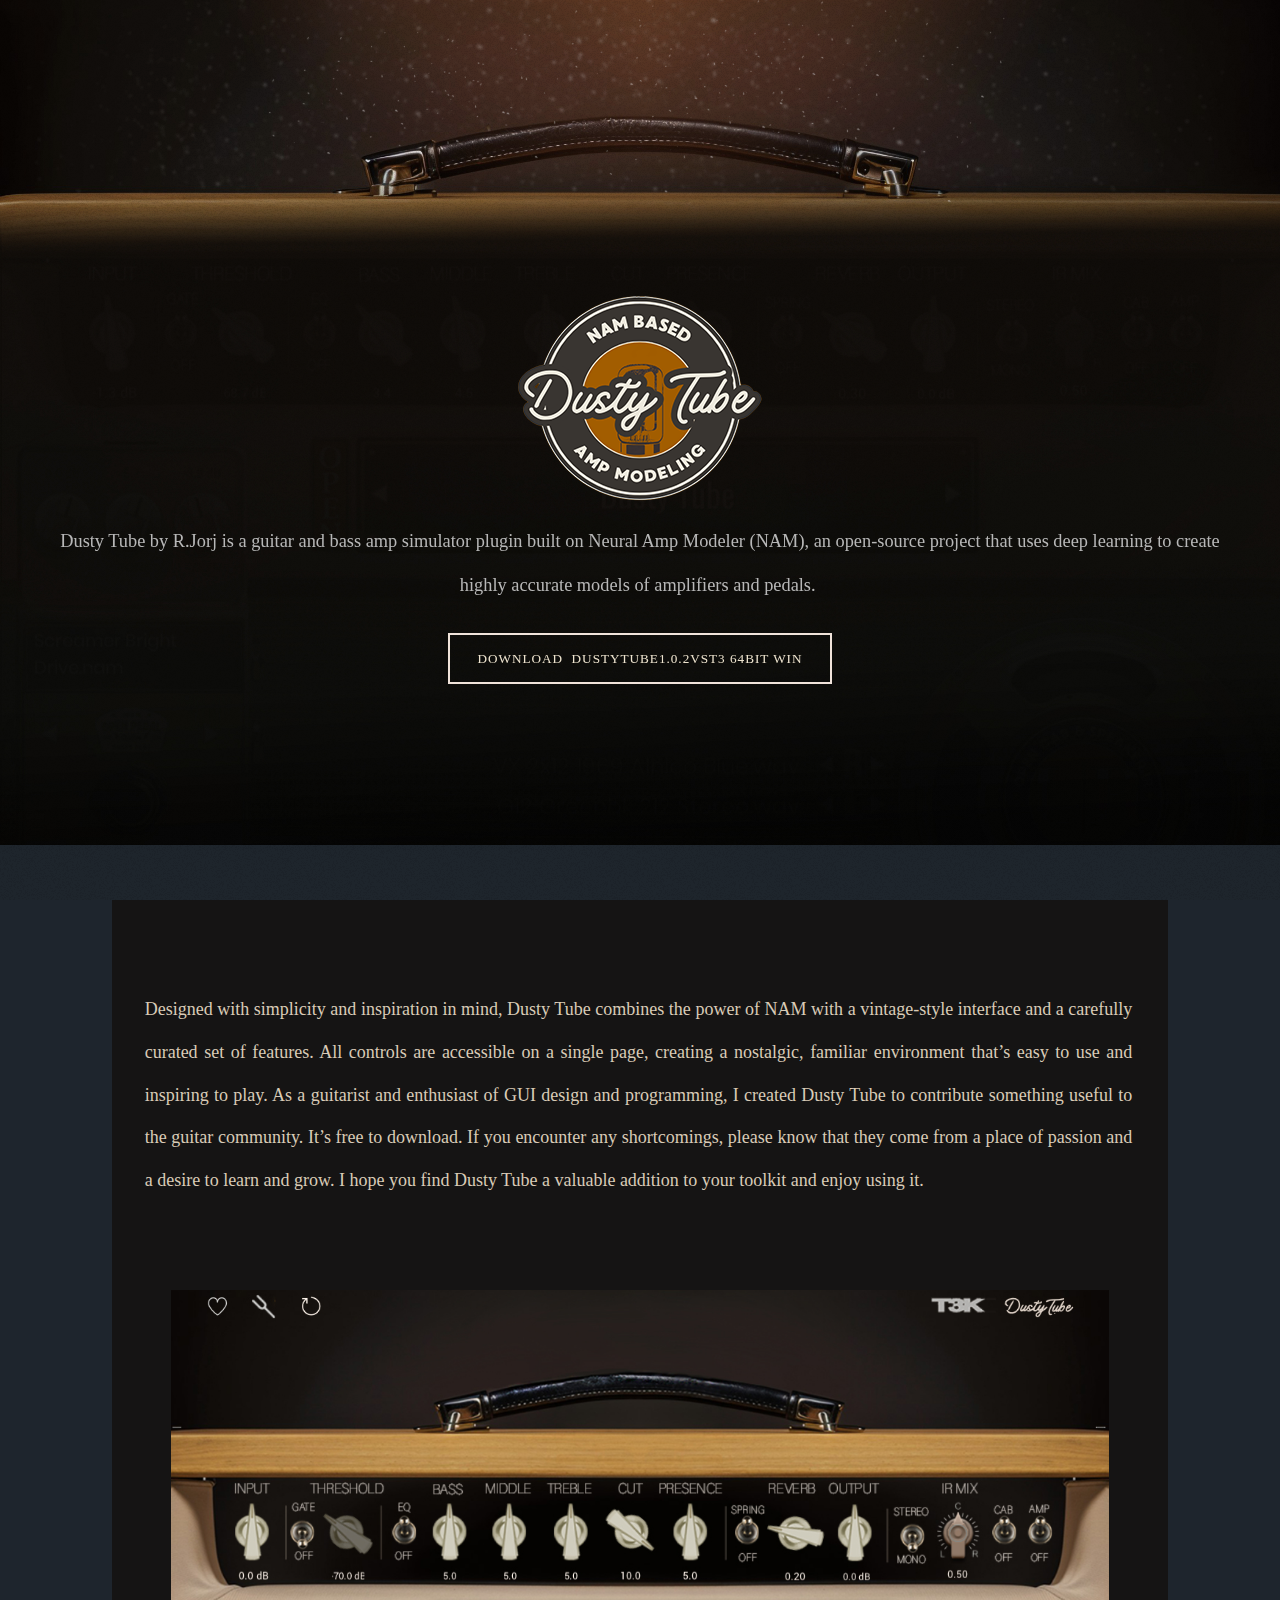
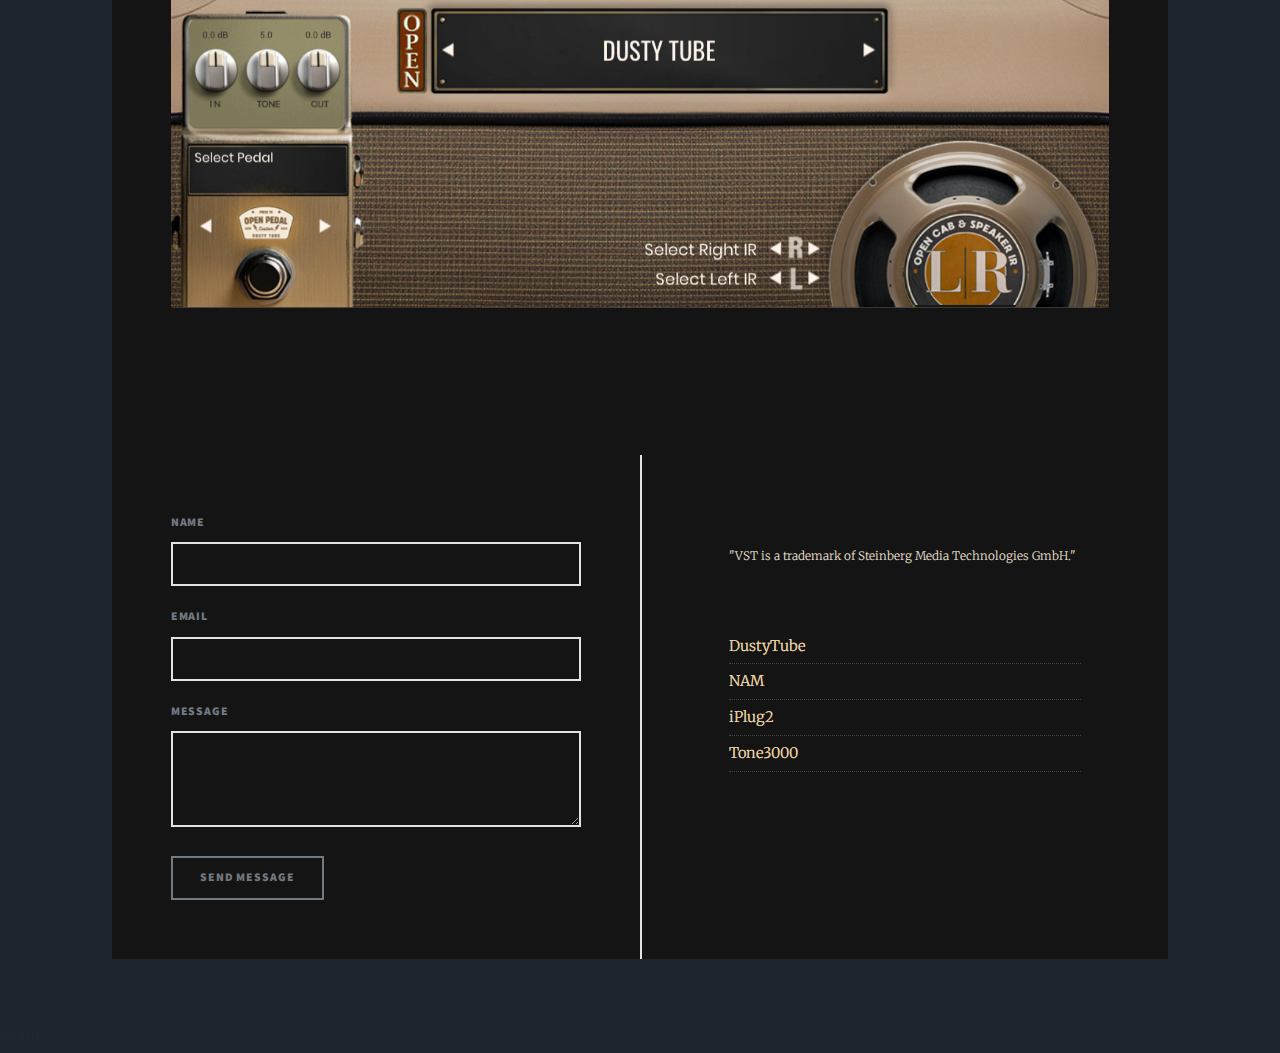
==== commit 5babeabe: "Update index.html" ====
--- a/index.html
+++ b/index.html
@@ -28,7 +28,7 @@
 	          <div id="intro">
 		        <img src="images/Dusty_Tube_Icon@0.5x.png" width="250" height="250" alt=""/>
 		        <p>Dusty Tube by R.Jorj is a guitar and bass amp simulator plugin built on Neural Amp Modeler (NAM), an open-source project that uses deep learning to create highly accurate models of amplifiers and pedals.&nbsp;</p>
-		        <p> <a href="https://dustyplugins.github.io/DustyTube/download/DustyTube_1.0.2_VST3_64bit.zip" class="button large">download&nbsp; Dusty tube  1.0.2 vst3 64bit</a></p>
+		        <p> <a href="https://dustyplugins.github.io/DustyTube/download/DustyTube_1.0.2_VST3_64bit.zip" class="button large">download&nbsp; Dustytube1.0.2vst3 64bit win</a></p>
 		        <p>&nbsp;</p>
 <ul class="actions">
 	  <li></li>
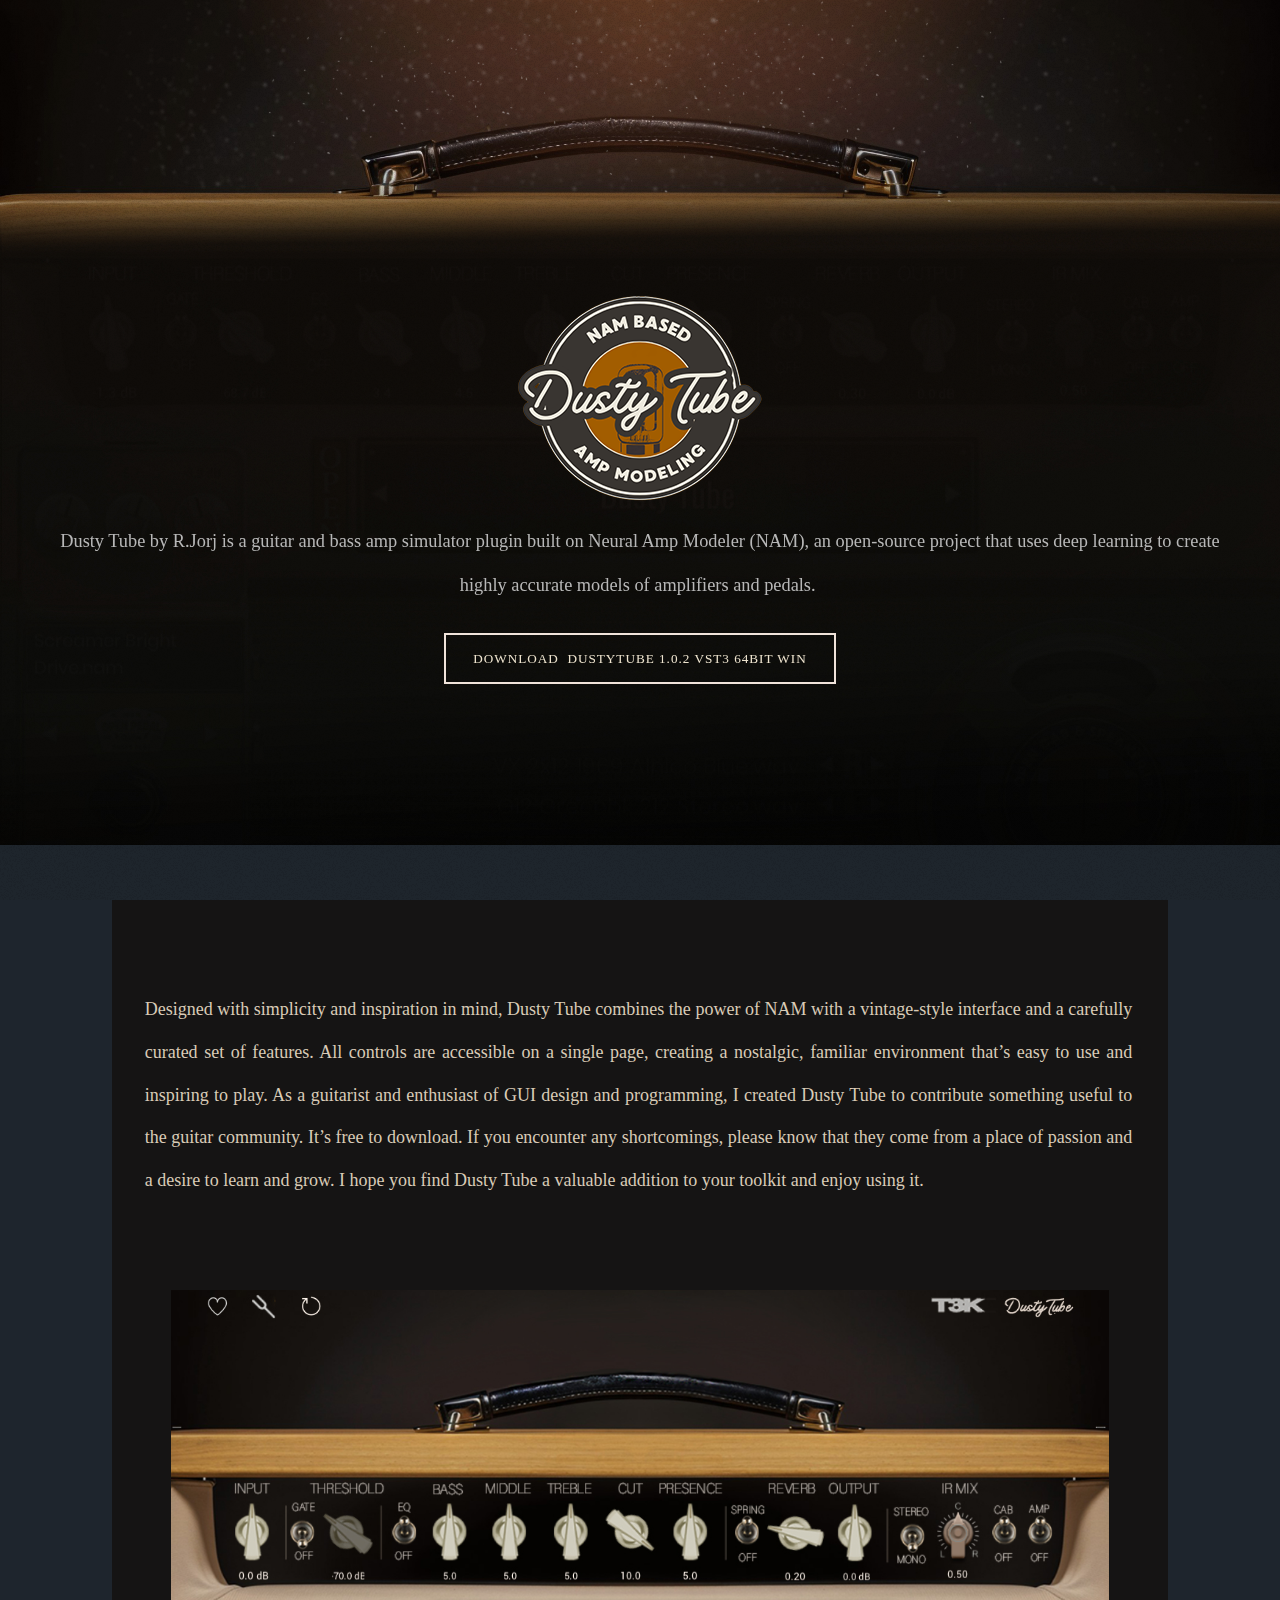
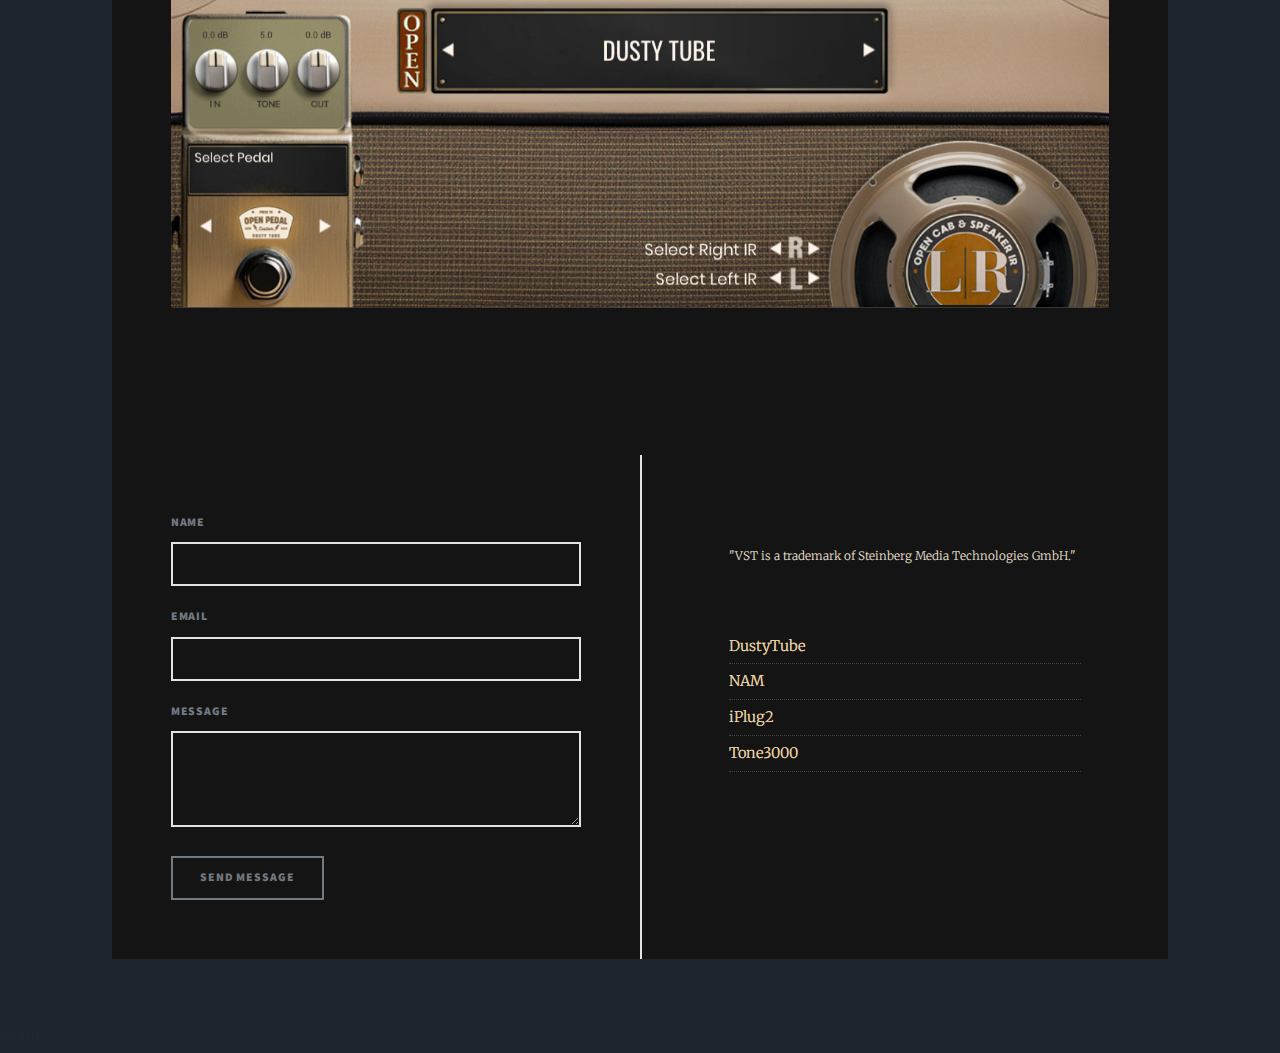
==== commit 00c1ec61: "Update index.html" ====
--- a/index.html
+++ b/index.html
@@ -28,7 +28,7 @@
 	          <div id="intro">
 		        <img src="images/Dusty_Tube_Icon@0.5x.png" width="250" height="250" alt=""/>
 		        <p>Dusty Tube by R.Jorj is a guitar and bass amp simulator plugin built on Neural Amp Modeler (NAM), an open-source project that uses deep learning to create highly accurate models of amplifiers and pedals.&nbsp;</p>
-		        <p> <a href="https://dustyplugins.github.io/DustyTube/download/DustyTube_1.0.2_VST3_64bit.zip" class="button large">download&nbsp; Dustytube1.0.2vst3 64bit win</a></p>
+		        <p> <a href="https://dustyplugins.github.io/DustyTube/download/DustyTube_1.0.2_VST3_64bit.zip" class="button large">download&nbsp; Dustytube 1.0.2 vst3 64bit win</a></p>
 		        <p>&nbsp;</p>
 <ul class="actions">
 	  <li></li>
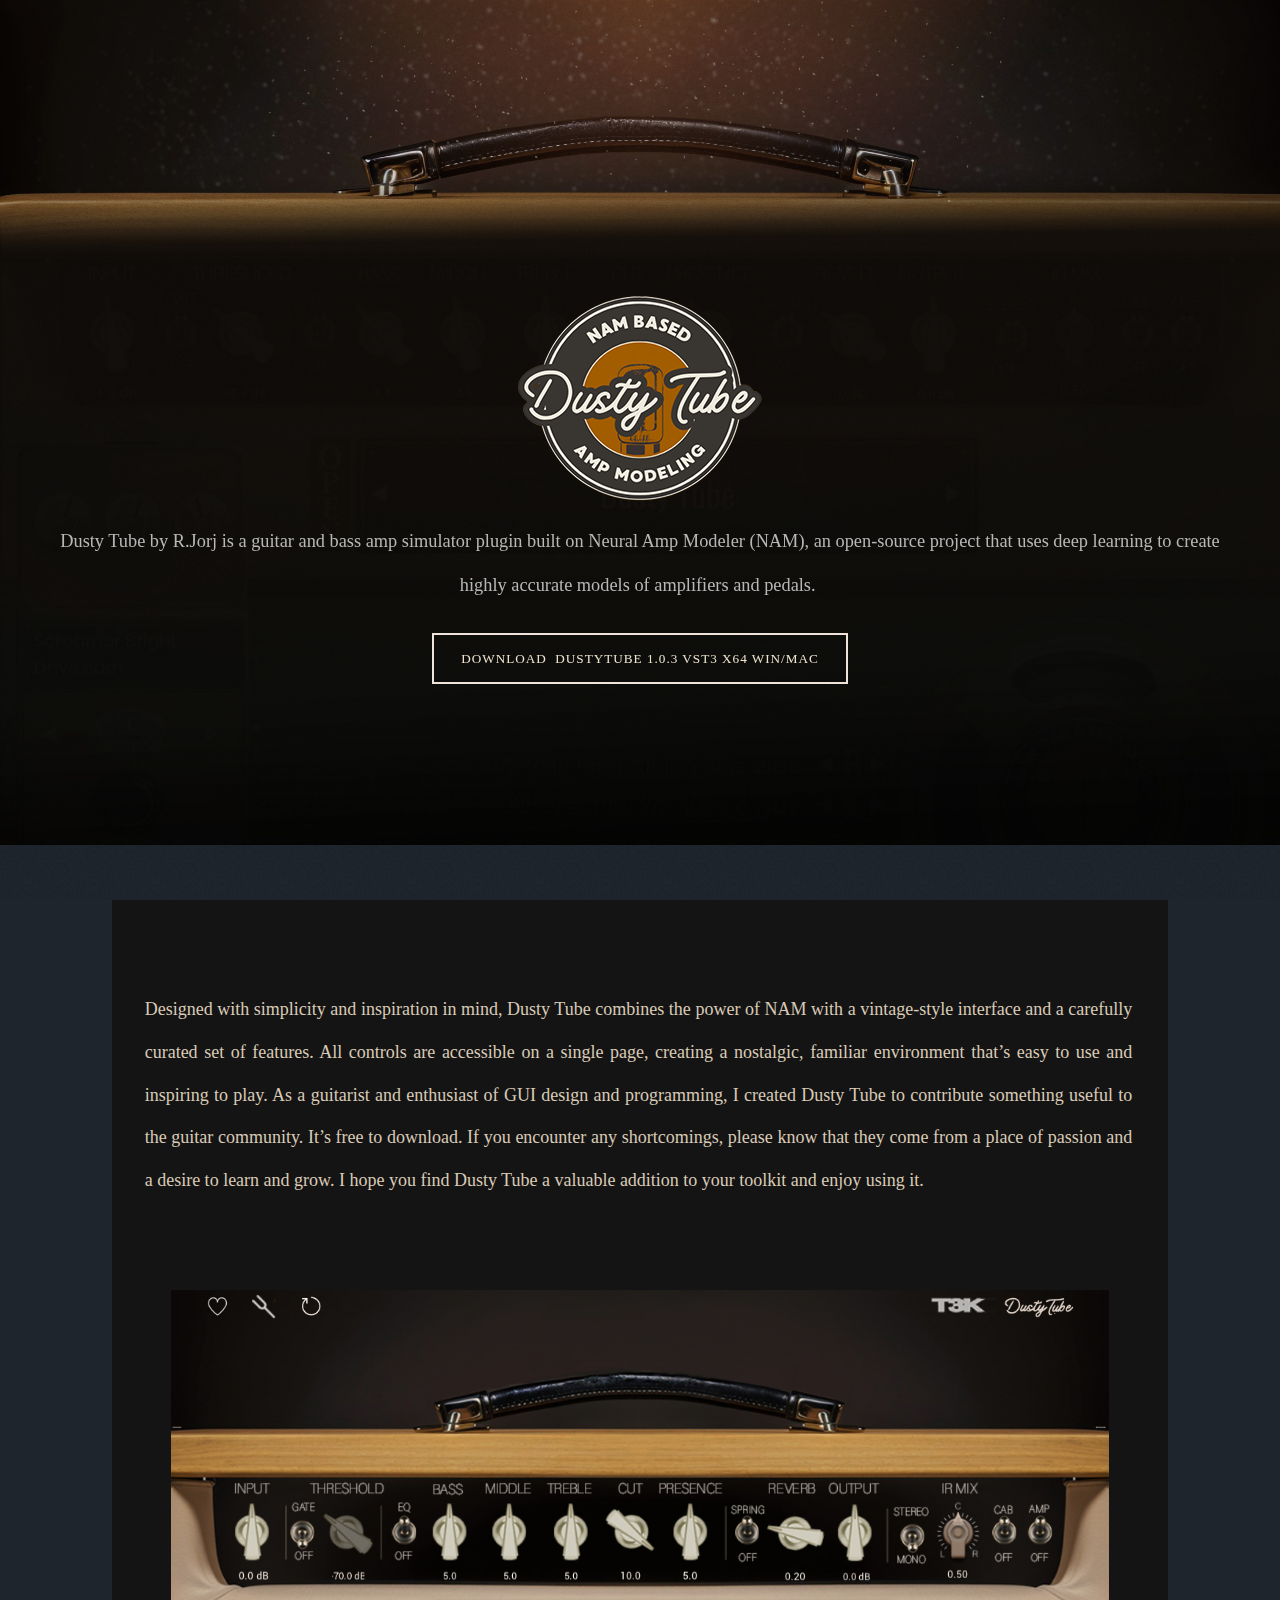
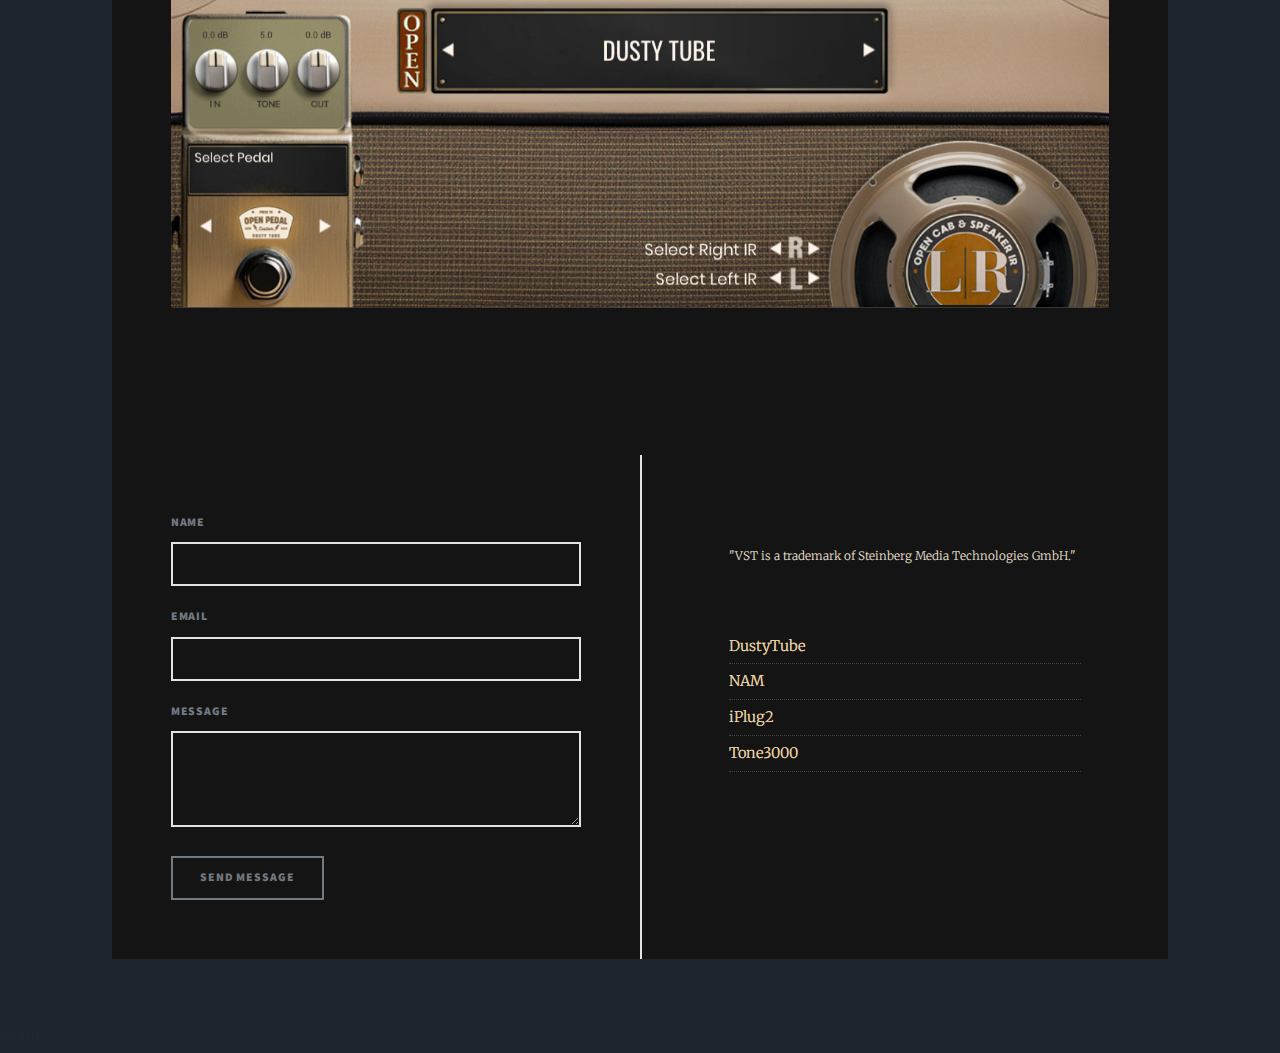
==== commit ddbd329d: "Update index.html" ====
--- a/index.html
+++ b/index.html
@@ -28,7 +28,7 @@
 	          <div id="intro">
 		        <img src="images/Dusty_Tube_Icon@0.5x.png" width="250" height="250" alt=""/>
 		        <p>Dusty Tube by R.Jorj is a guitar and bass amp simulator plugin built on Neural Amp Modeler (NAM), an open-source project that uses deep learning to create highly accurate models of amplifiers and pedals.&nbsp;</p>
-		        <p> <a href="https://dustyplugins.github.io/DustyTube/download/DustyTube_1.0.2_VST3_64bit.zip" class="button large">download&nbsp; Dustytube 1.0.2 vst3 64bit win</a></p>
+		        <p> <a href="https://dustyplugins.github.io/DustyTube/download/DustyTube_1.0.3_VST3_64bit.zip" class="button large">download&nbsp; DustyTube 1.0.3 vst3 x64 win/mac</a></p>
 		        <p>&nbsp;</p>
 <ul class="actions">
 	  <li></li>
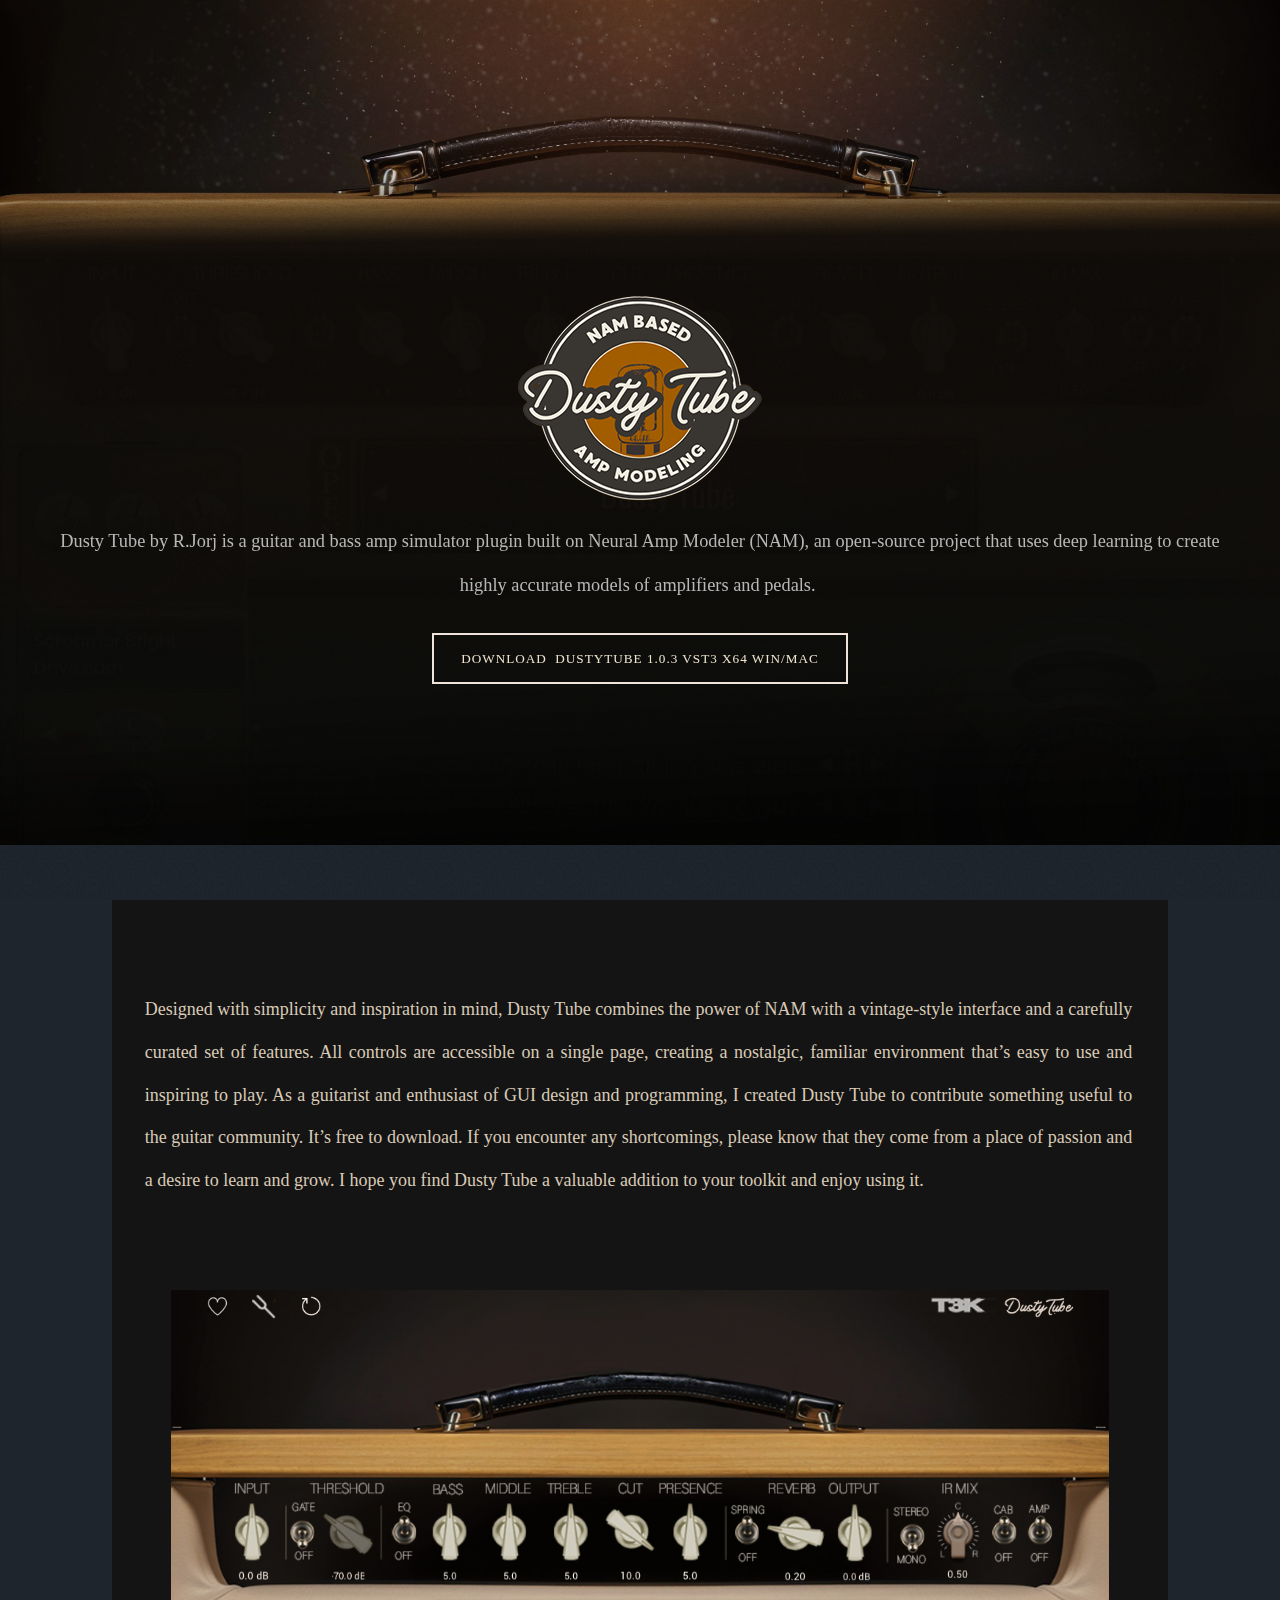
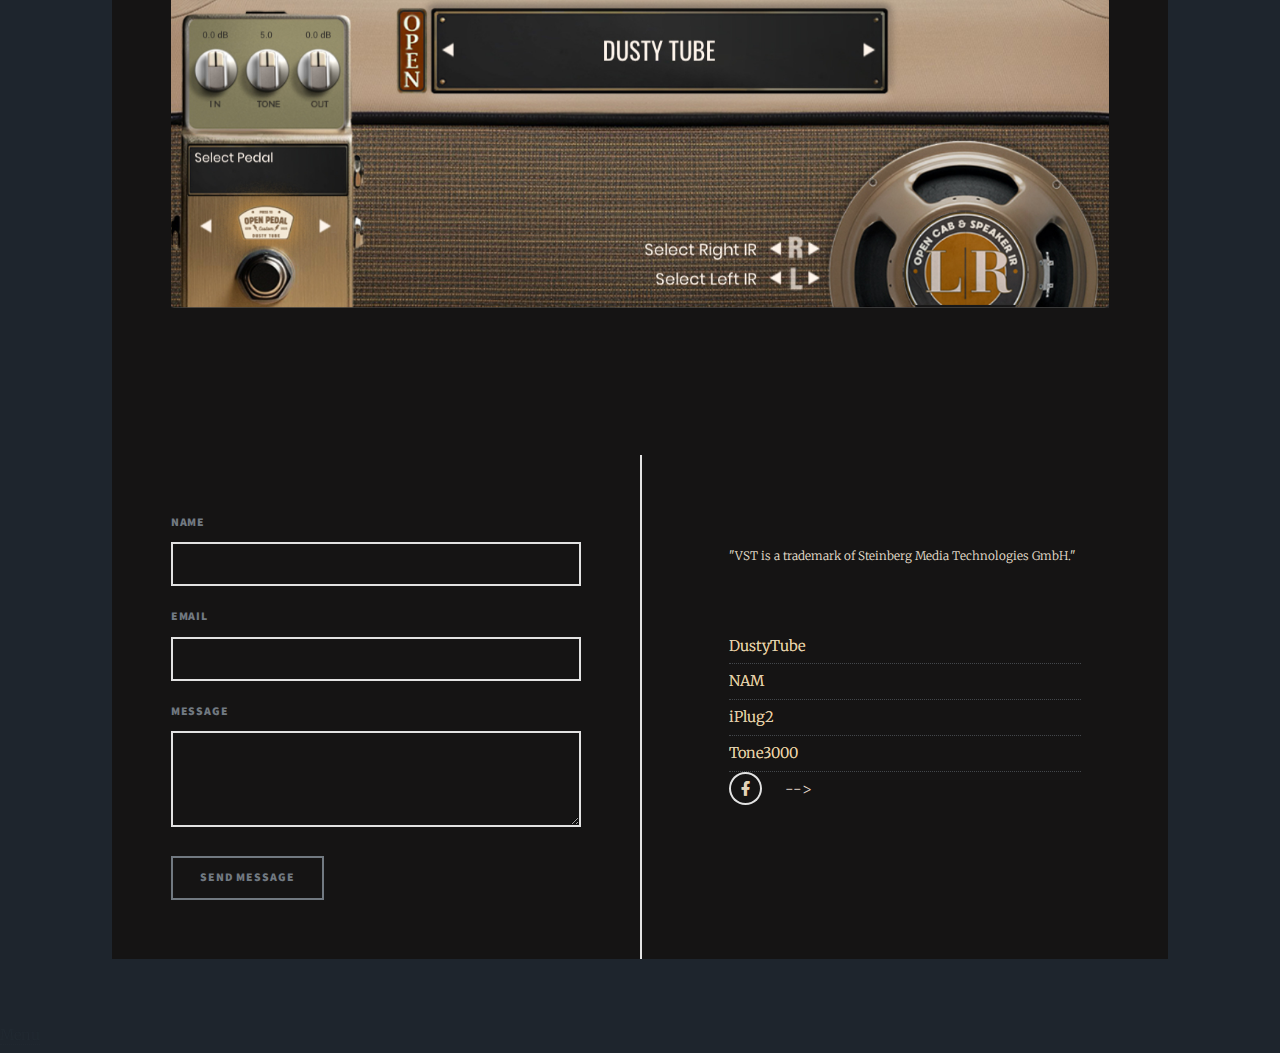
==== commit 6fc61045: "Update index.html" ====
--- a/index.html
+++ b/index.html
@@ -110,8 +110,8 @@
 						  <a href="https://dustyplugins.github.io/DustyTube/">DustyTube&nbsp;</a><a href="https://github.com/sdatkinson/NeuralAmpModelerPlugin.git">NAM&nbsp;</a><a href="https://github.com/iPlug2/iPlug2.git">iPlug2&nbsp;</a><a href="https://www.tone3000.com/">Tone3000&nbsp;</a>
 <!-- 						  <section>"VST is a trademark of Steinberg Media Technologies GmbH." -->
 <ul class="icons alt">
-<!-- 	      <li><a href="#" class="icon brands alt fa-facebook-f"><span class="label">Facebook</span></a></li>
-	      <li><a href="#" class="icon brands alt fa-instagram"><span class="label">Instagram</span></a></li> -->
+	      <li><a href="https://www.facebook.com/profile.php?id=61574803262115" class="icon brands alt fa-facebook-f"><span class="label">Facebook</span></a></li>
+<!-- 	      <li><a href="#" class="icon brands alt fa-instagram"><span class="label">Instagram</span></a></li> --> -->
 <!-- 						      <li><a href="#" class="icon brands alt fa-github"><span class="label">GitHub</span></a></li> -->
 					        </ul>
 					      </section>
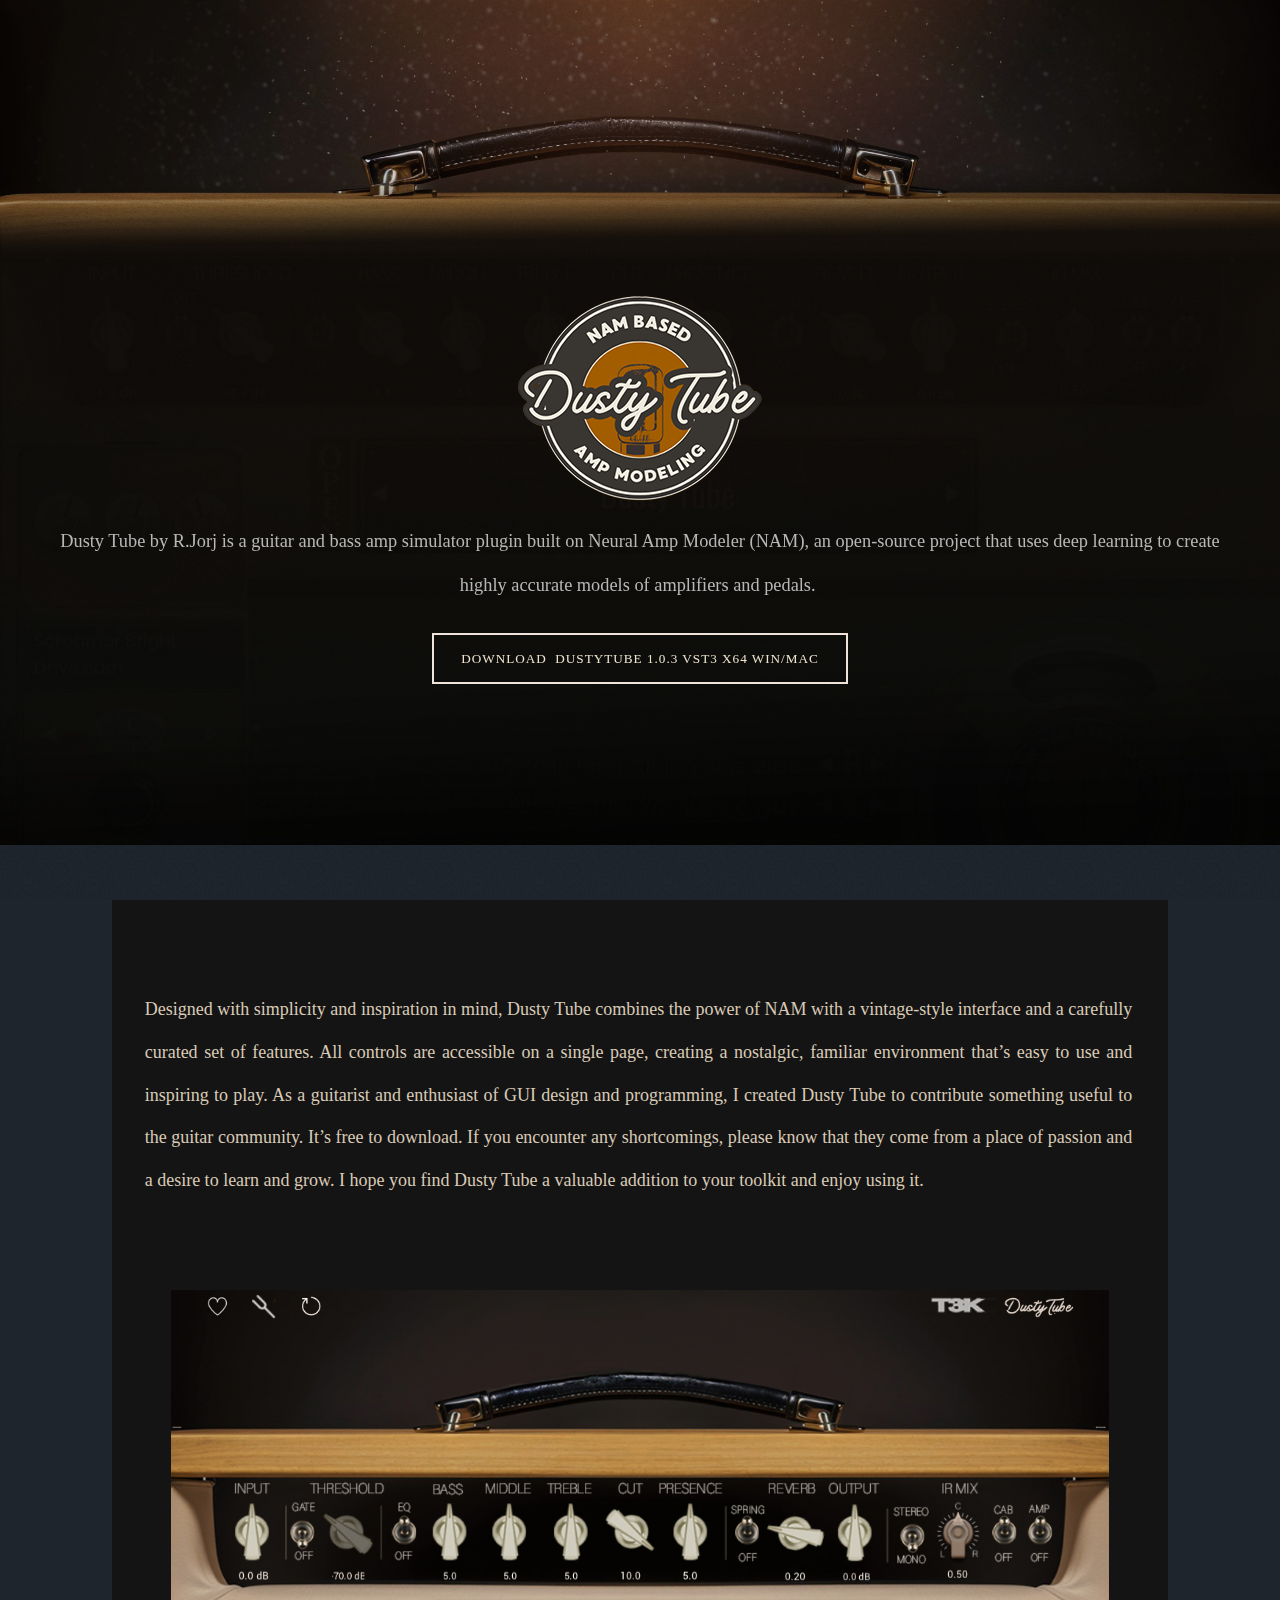
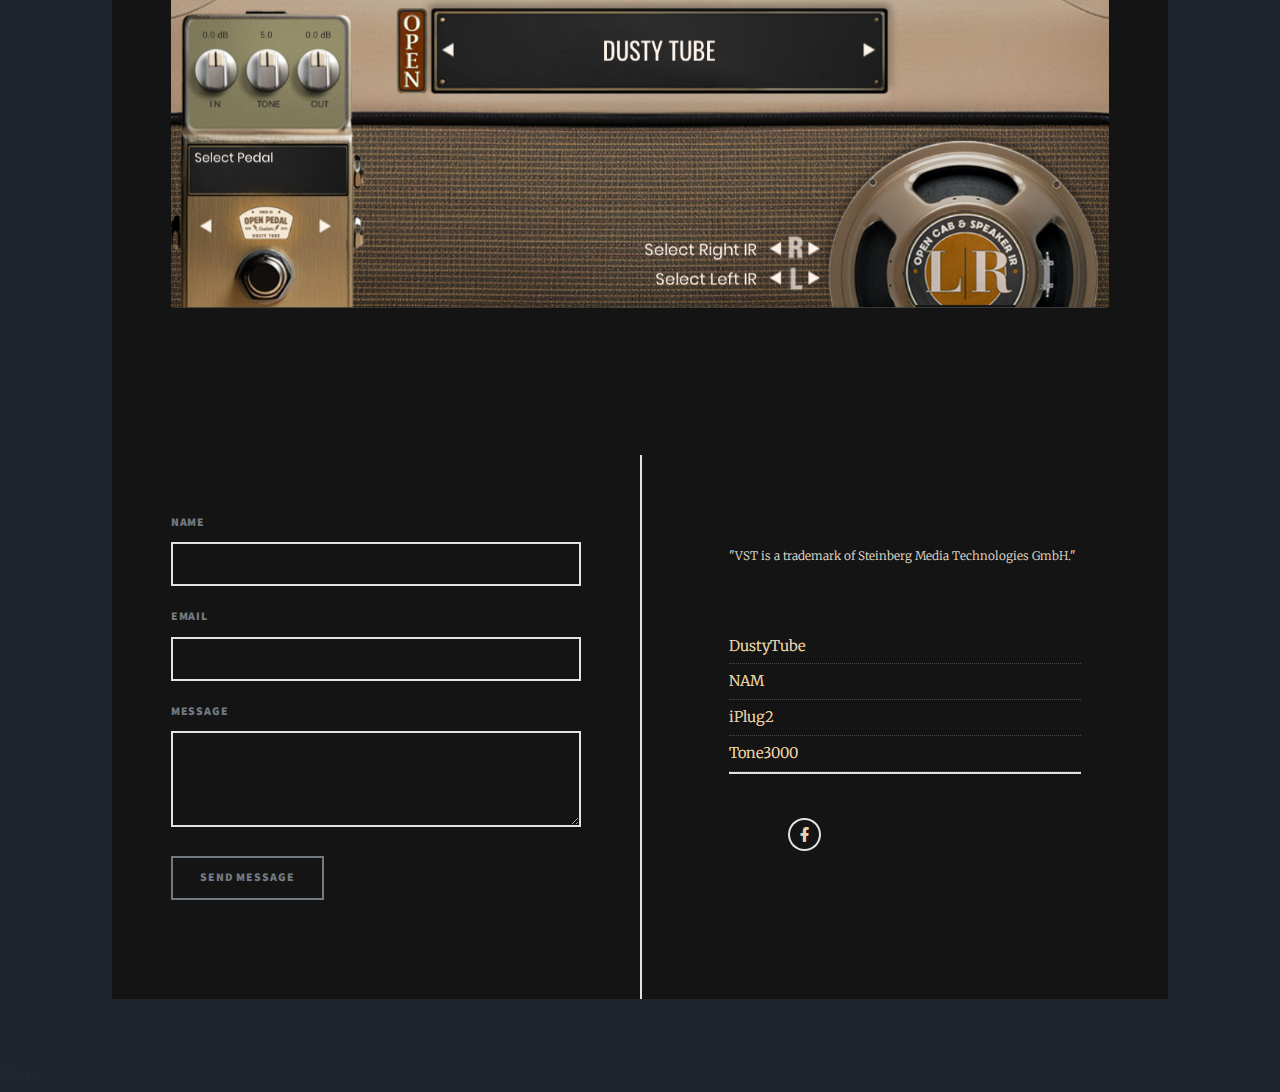
==== commit 78780fd5: "Update index.html" ====
--- a/index.html
+++ b/index.html
@@ -108,10 +108,10 @@
       </table>
 						  <main></main>
 						  <a href="https://dustyplugins.github.io/DustyTube/">DustyTube&nbsp;</a><a href="https://github.com/sdatkinson/NeuralAmpModelerPlugin.git">NAM&nbsp;</a><a href="https://github.com/iPlug2/iPlug2.git">iPlug2&nbsp;</a><a href="https://www.tone3000.com/">Tone3000&nbsp;</a>
-<!-- 						  <section>"VST is a trademark of Steinberg Media Technologies GmbH." -->
+					  <section>
 <ul class="icons alt">
 	      <li><a href="https://www.facebook.com/profile.php?id=61574803262115" class="icon brands alt fa-facebook-f"><span class="label">Facebook</span></a></li>
-<!-- 	      <li><a href="#" class="icon brands alt fa-instagram"><span class="label">Instagram</span></a></li> --> -->
+<!-- 	      <li><a href="#" class="icon brands alt fa-instagram"><span class="label">Instagram</span></a></li> -->
 <!-- 						      <li><a href="#" class="icon brands alt fa-github"><span class="label">GitHub</span></a></li> -->
 					        </ul>
 					      </section>
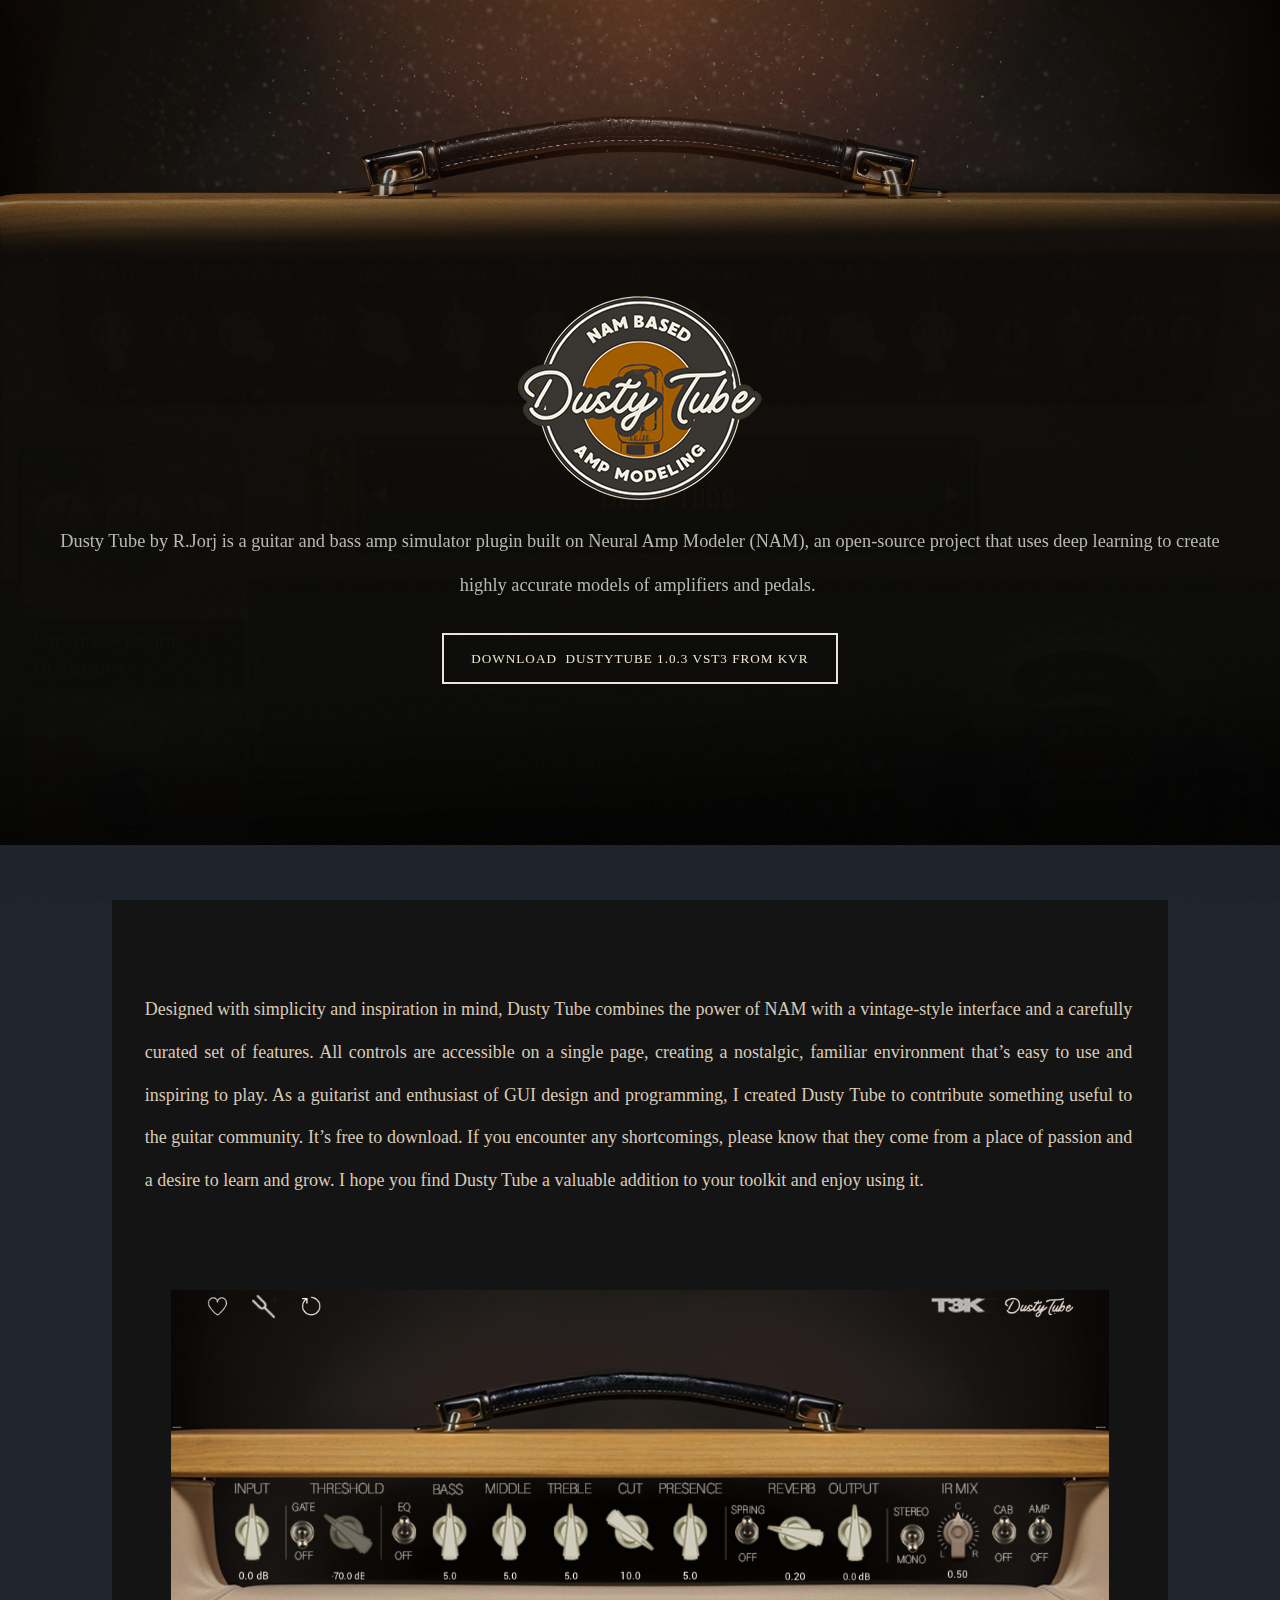
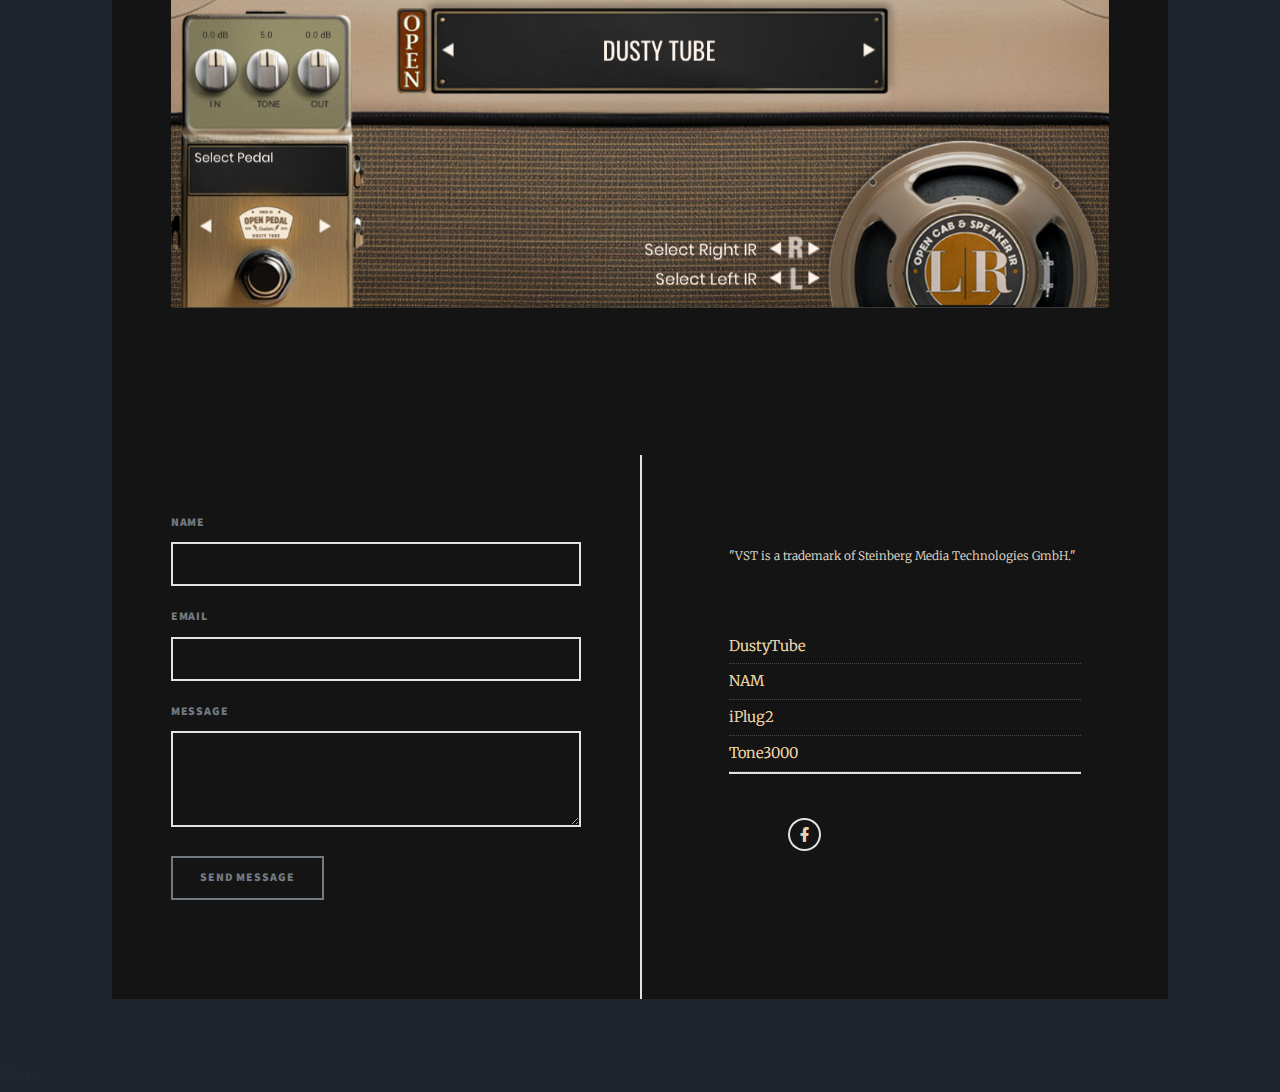
==== commit acb95134: "Update index.html" ====
--- a/index.html
+++ b/index.html
@@ -28,7 +28,7 @@
 	          <div id="intro">
 		        <img src="images/Dusty_Tube_Icon@0.5x.png" width="250" height="250" alt=""/>
 		        <p>Dusty Tube by R.Jorj is a guitar and bass amp simulator plugin built on Neural Amp Modeler (NAM), an open-source project that uses deep learning to create highly accurate models of amplifiers and pedals.&nbsp;</p>
-		        <p> <a href="https://dustyplugins.github.io/DustyTube/download/DustyTube_1.0.3_VST3_64bit.zip" class="button large">download&nbsp; DustyTube 1.0.3 vst3 x64 win/mac</a></p>
+		        <p> <a href="https://www.kvraudio.com/product/dusty-tube-by-dusty-plugins" class="button large">download&nbsp; DustyTube 1.0.3 vst3 from KVR</a></p>
 		        <p>&nbsp;</p>
 <ul class="actions">
 	  <li></li>
@@ -111,8 +111,8 @@
 					  <section>
 <ul class="icons alt">
 	      <li><a href="https://www.facebook.com/profile.php?id=61574803262115" class="icon brands alt fa-facebook-f"><span class="label">Facebook</span></a></li>
-<!-- 	      <li><a href="#" class="icon brands alt fa-instagram"><span class="label">Instagram</span></a></li> -->
-<!-- 						      <li><a href="#" class="icon brands alt fa-github"><span class="label">GitHub</span></a></li> -->
+<!-- 	      <li><a href="#" class="icon brands alt fa-instagram"><span class="label">Instagram</span></a></li>
+<!-- 						      <li><a href="#" class="icon brands alt fa-github"><span class="label">GitHub</span></a></li> 
 					        </ul>
 					      </section>
 <!--					  </section>-->
